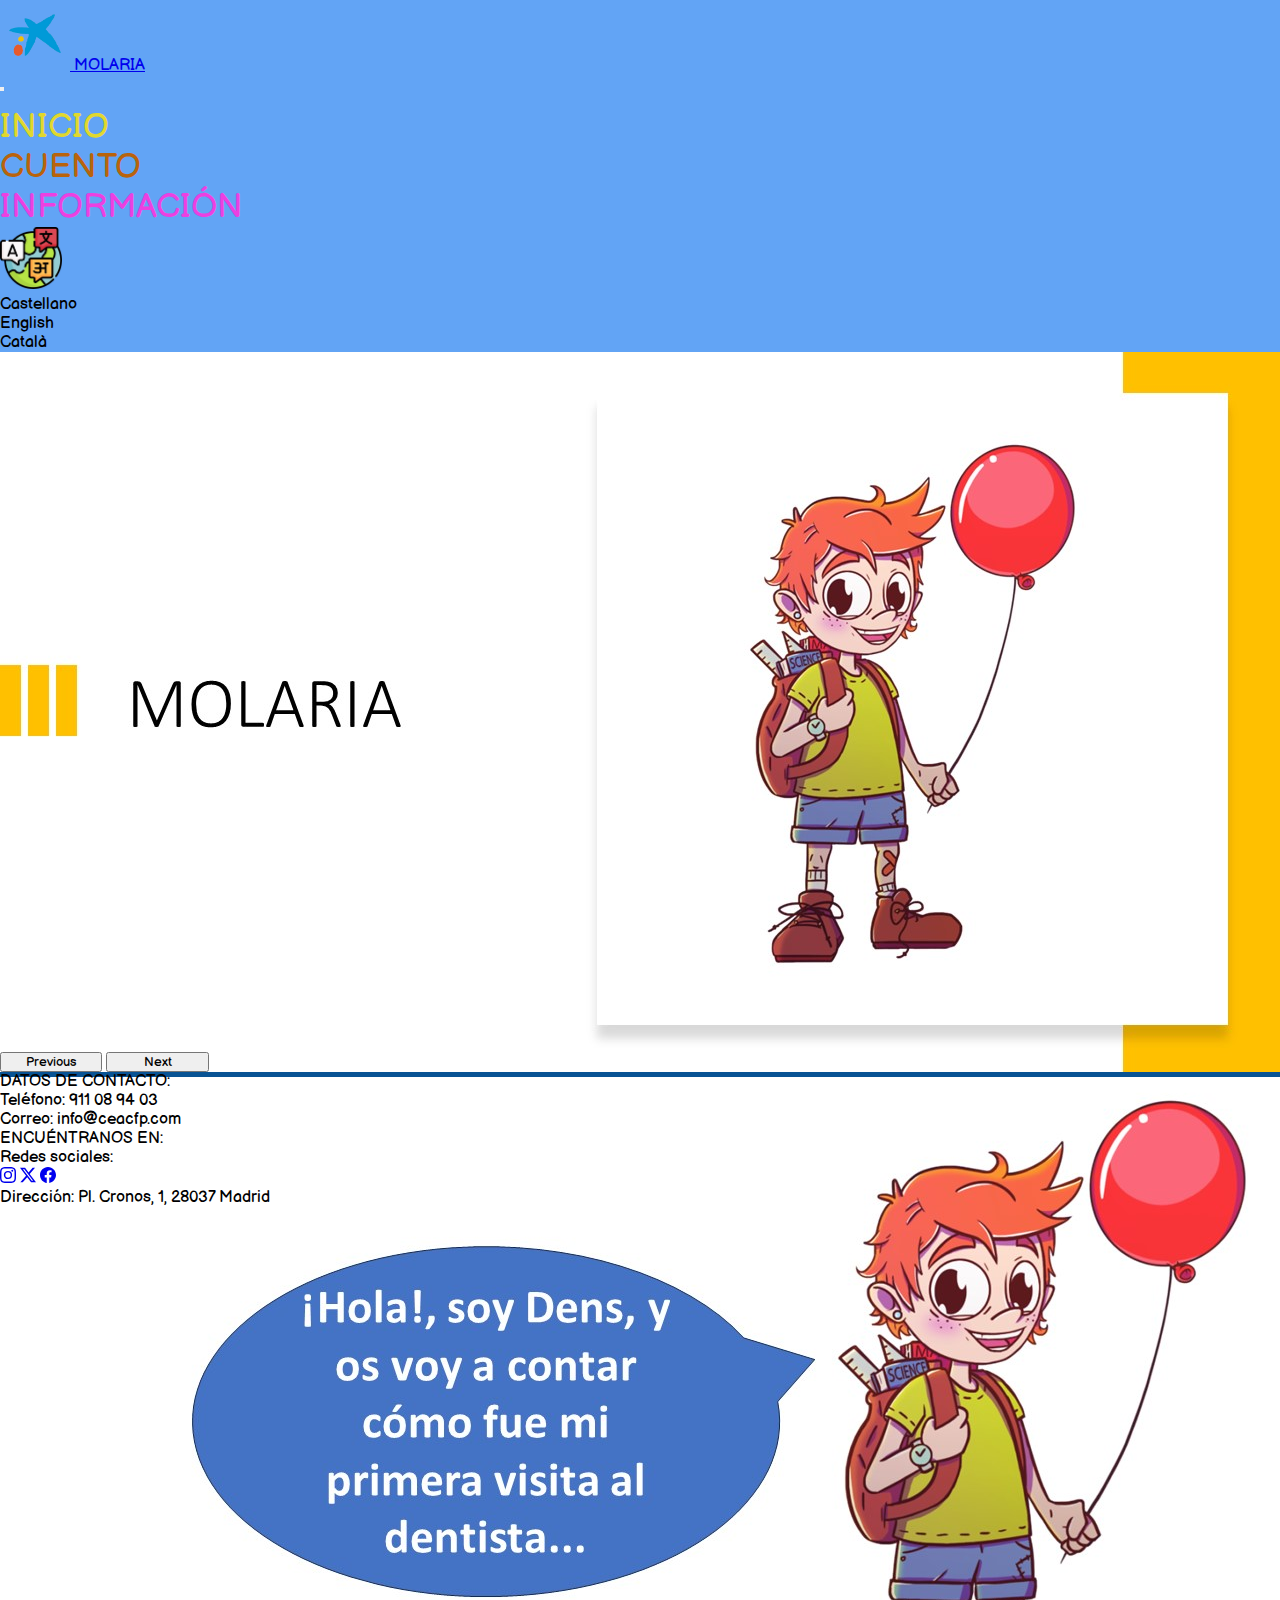
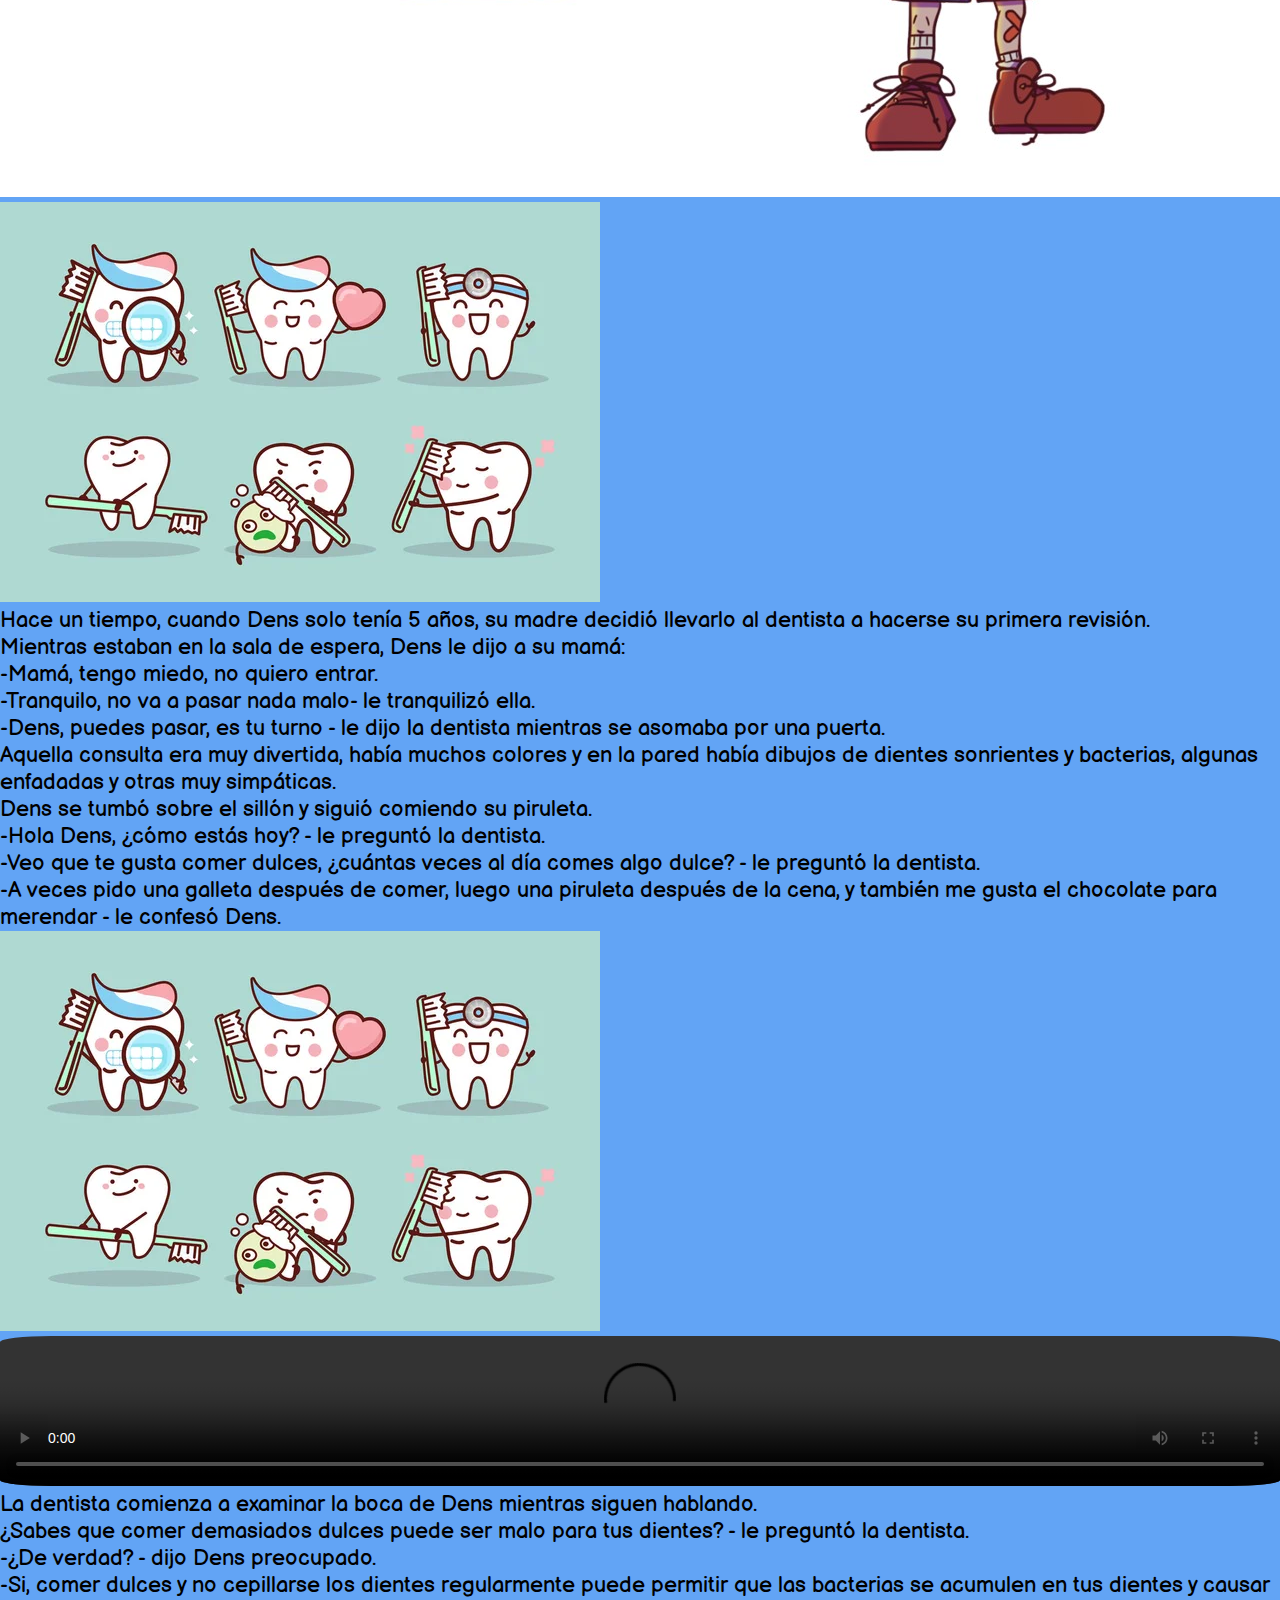
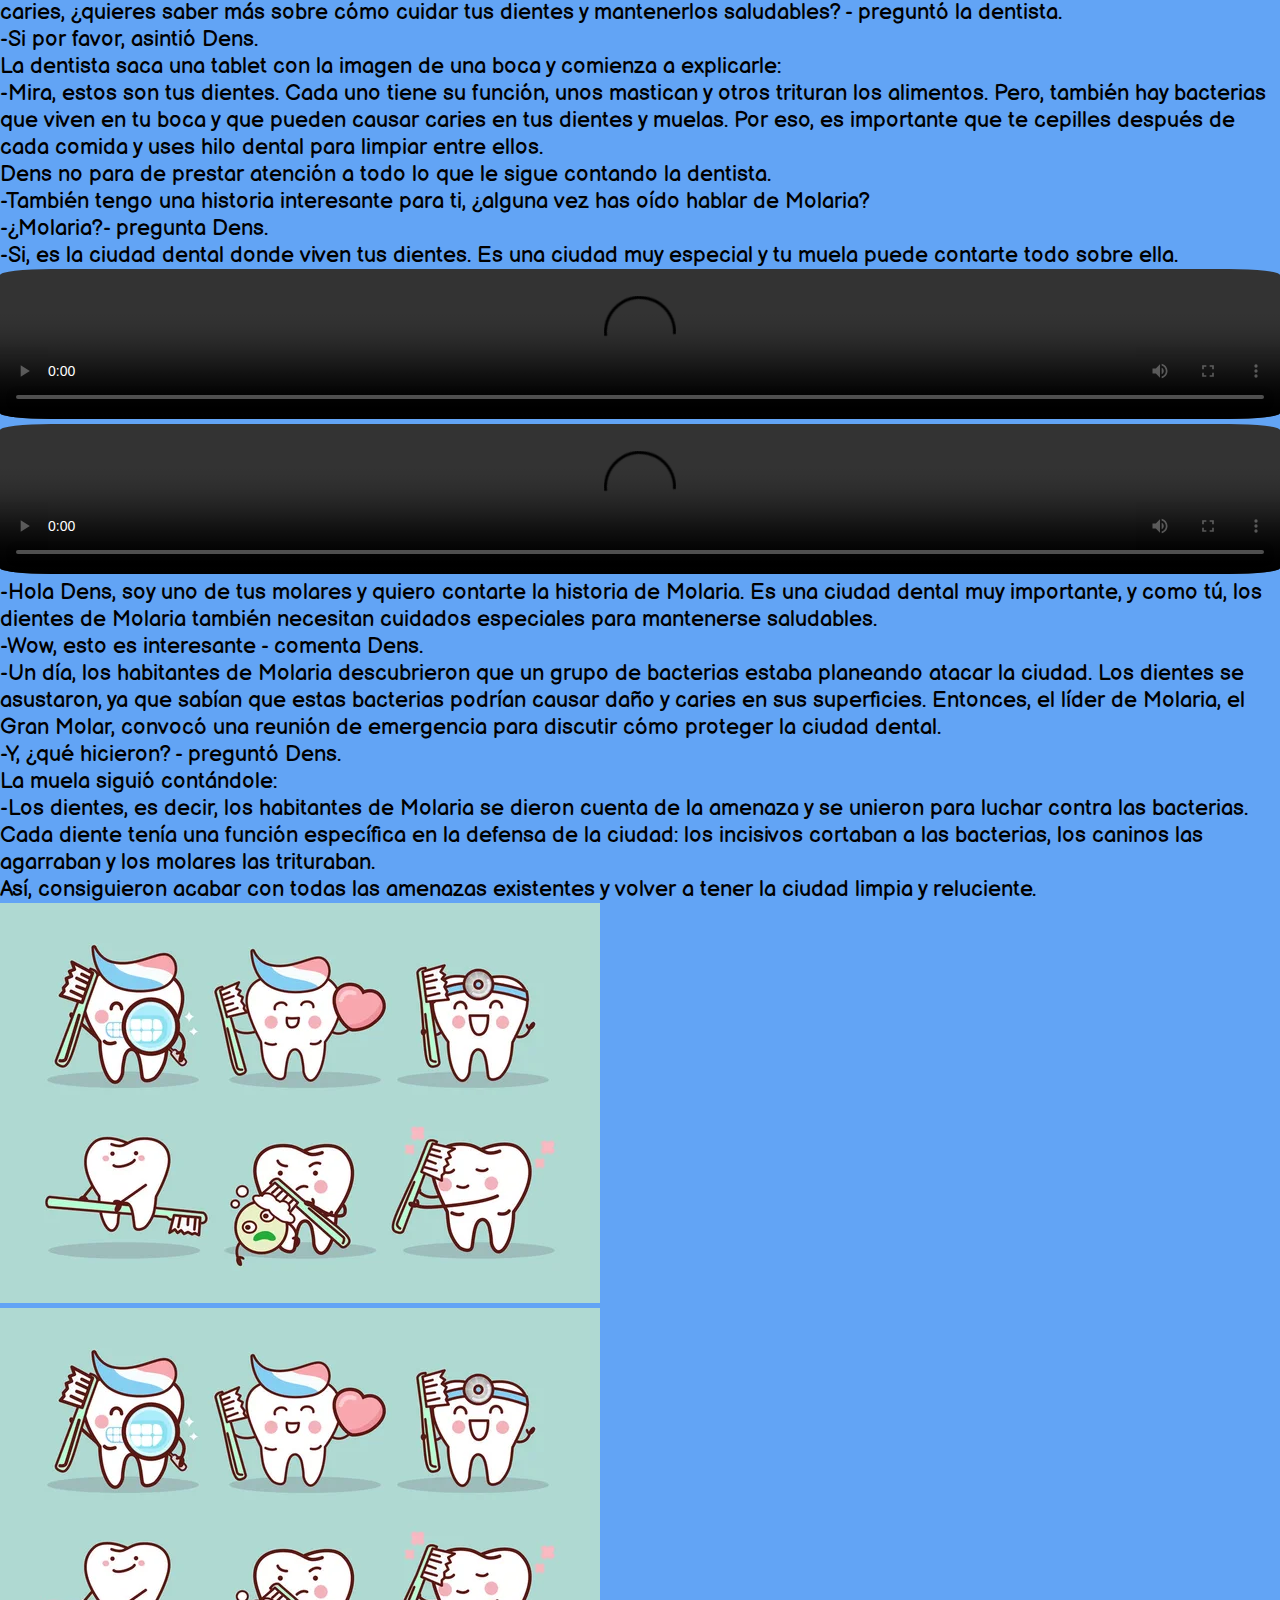
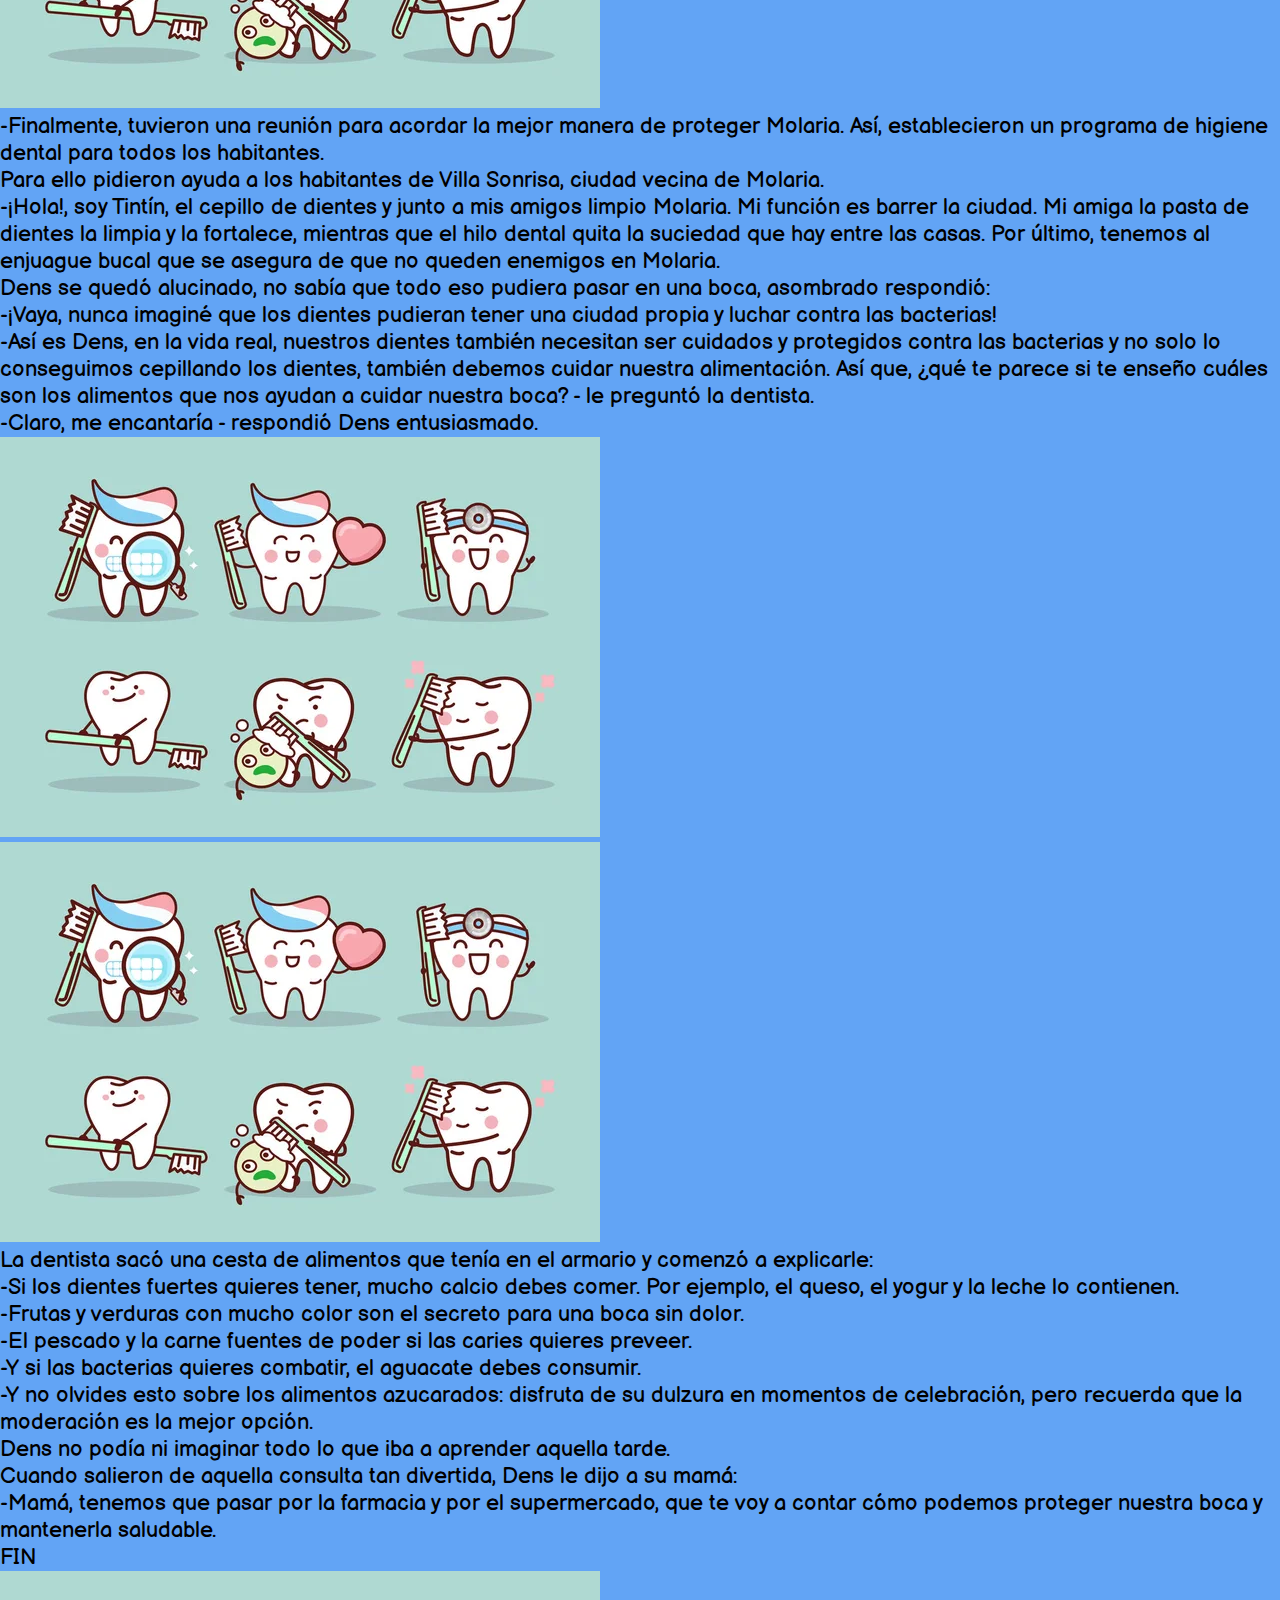
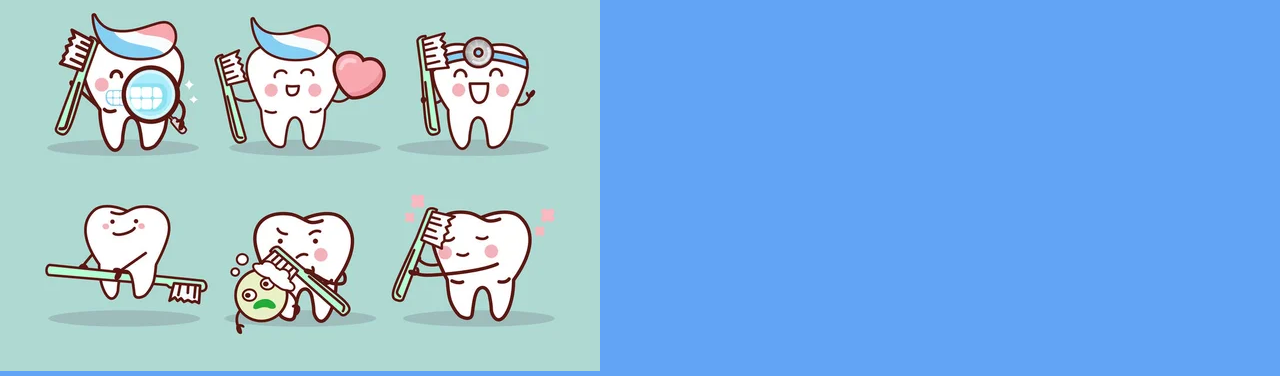
==== molaria/cuento.html @ d90f6fd7 "subiendo molaria" ====
<!DOCTYPE html>
<html >
<head>
    <meta charset="UTF-8">
    <meta name="viewport" content="width=device-width, initial-scale=1.0">
    <link
    href="https://cdn.jsdelivr.net/npm/bootstrap@5.3.2/dist/css/bootstrap.min.css"
    rel="stylesheet"
    integrity="sha384-T3c6CoIi6uLrA9TneNEoa7RxnatzjcDSCmG1MXxSR1GAsXEV/Dwwykc2MPK8M2HN"
    crossorigin="anonymous"
  />
  <link rel="stylesheet" href="css/información.css" />
  <link rel="shortcut icon" href="media/img/caixa-icon.png" type="image/x-icon">
  <title class="index-texto-4">Cuento</title>
</head>
<body class="fondo-azul">

    <!--header-->
    <header class="container-fluid py-3 px-0 fondo-azul">

        <nav class="navbar navbar-expand-xl  ms-4 ">
            
            <!--Enlaces-->
            <div class="container-fluid ">
                <!--logo-->
                <div class="bg-body-tertiary  rounded-3 text-center ">
                    <a class="navbar-brand align-self-center" href="index.html">
                    <img src="media/img/caixa-icon.png" alt="Logo" width="100" class="logo">
                    MOLARIA
                    </a>
                </div>
                <button class="navbar-toggler" type="button" data-bs-toggle="collapse" data-bs-target="#navbarNav" aria-controls="navbarNav" aria-expanded="false" aria-label="Toggle navigation">
                  <span class="navbar-toggler-icon"></span>
                </button>
                <div class="collapse navbar-collapse justify-content-around" id="navbarNav">
                  <ul class="navbar-nav  rounded-3 mx-5">
                    <li class="paginas mt-2 text-center bg-body-tertiary align-self-center rounded-start-3 py-3">
                      <a class="pagina  texto-amarillo fw-bold px-4 index-texto-3" href="index.html" data-page="indice.html" aria-current="page" >INICIO</a>
                    </li>
                    <li class="paginas mt-2 text-center bg-body-tertiary align-self-center py-3">
                      <a class="pagina  texto-cafe fw-bold px-4 index-texto-4" href="cuento.html" data-page="cuento.html">CUENTO</a>
                    </li>
                    <li class="paginas mt-2 text-center bg-body-tertiary align-self-center rounded-end-3 py-3">
                      <a class="pagina  fw-bold texto-rosa px-4 index-texto-5" href="informacion.html" data-page="informacion.html">INFORMACIÓN</a>
                    </li>
                    <!--idioma-->
                    <li class="nav-item text-center dropdown ms-5">
                        <a class="nav-link dropdown-toggle" href="#" role="button" data-bs-toggle="dropdown" aria-expanded="false">
                            <img src="media/img/icon-traslate.png" class="img-traducir" alt="">
                        </a>
                        <ul class="dropdown-menu">
                            <li><a class="dropdown-item idioma" data-idioma="castellano">Castellano</a></li>
                            <li><a class="dropdown-item idioma" data-idioma="ingles">English</a></li>
                            <li><a class="dropdown-item idioma" data-idioma="catalan">Català</a></li>
                        </ul>
                    </li>
                    
                  </ul>
                  
                </div>
                

            </div> 
            

        </nav>


    </header>

    <!--cuento-->
    <section class="container-fluid bg-light p-0">
        <div id="carouselExampleFade" class="carousel carousel-dark slide ">
            <div class="carousel-inner row text-center m-0">
                
            <!--Caratula del cuento-->

                <div class="carousel-item align-self-center card active shadow-sm" >
                    <div class="row justify-content-center text-center">
                        <div class="col-8">
                        <img src="media/img/cuento/portada/Diapositiva1.JPG" class="img-fluid rounded-start" alt="...">
                        </div>

                    </div>
                </div>
            
            <!--presentación del cuento-->
            
                <div class="carousel-item card align-self-center  shadow-sm">
                    <div class="row g-0 justify-content-center text-center">
                        <div class="col-md-8 d-flex justify-content-center align-items-center"><img src="media/img/cuento/portada/Diapositiva2.JPG" class="img-fluid rounded-start" alt="...">
                        </div>

                    </div>
                </div>
            
            <!--inicio del cuento-->
            <!--pagina 1-->
            
                <div class="carousel-item card align-self-center  shadow-sm ">
                    <div class="row g-0 justify-content-center text-center">
                        <div class="col-lg-4 d-flex justify-content-center align-items-center">
                            <img src="media/img/informacion/informacion-portada.jpg" class="img-fluid rounded-start" alt="...">
                        </div>
                        <div class="col-lg-6 align-self-center">
                            <div class="card-body text-start ">
                                <p class="cuento-parrafo-1">Hace un tiempo, cuando Dens solo tenía 5 años, su madre decidió llevarlo al dentista a hacerse su primera revisión.</p>
                                <p class="cuento-parrafo-2">Mientras estaban en la sala de espera, Dens le dijo a su mamá:</p>
                                <p class="cuento-parrafo-3">-Mamá, tengo miedo, no quiero entrar.</p>
                                <p class="cuento-parrafo-4">-Tranquilo, no va a pasar nada malo- le tranquilizó ella.</p>
                                <p class="cuento-parrafo-5">-Dens, puedes pasar, es tu turno - le dijo la dentista mientras se asomaba por una puerta.</p>
                            </div>
                        </div>
                    </div>
                </div>
            <!--pagina 2-->
            
                <div class="carousel-item card align-self-center  shadow-sm">
                    <div class="row g-0 justify-content-center text-center">
                        
                        <div class="col-lg-6 align-self-center">
                            <div class="card-body text-start">
                                <p class="cuento-parrafo-6">Aquella consulta era muy divertida, había muchos colores y en la pared había dibujos de dientes sonrientes y bacterias, algunas enfadadas y otras muy simpáticas.</p>
                                <p class="cuento-parrafo-7">Dens se tumbó sobre el sillón y siguió comiendo su piruleta.</p>
                                <p class="cuento-parrafo-8">-Hola Dens, ¿cómo estás hoy? - le preguntó la dentista.</p>
                                <p class="cuento-parrafo-9">-Veo que te gusta comer dulces, ¿cuántas veces al día comes algo dulce? - le preguntó la dentista.</p>
                                <p class="cuento-parrafo-10">-A veces pido una galleta después de comer, luego una piruleta después de la cena, y también me gusta el chocolate para merendar - le confesó Dens.</p>
                            </div>
                        </div>
                        <div class="col-lg-4 d-flex justify-content-center align-items-center">
                            <img src="media/img/informacion/informacion-portada.jpg" class="img-fluid rounded-start" alt="...">
                        </div>
                    </div>
                </div>
            <!--pagina 3-->
            
                <div class="carousel-item card align-self-center  shadow-sm">
                    <div class="row g-0 justify-content-center text-center">
                        <div class="col-lg-4 d-flex justify-content-center align-items-center">
                            <video src="media/video/1.mp4" autoplay controls loop></video>
                            <!--<img src="media/img/informacion/informacion-portada.jpg" class="img-fluid rounded-start" alt="...">-->
                        </div>
                        <div class="col-lg-6 align-self-center">
                            <div class="card-body text-start">

                                <p class="cuento-parrafo-11">La dentista comienza a examinar la boca de Dens mientras siguen hablando.</p>
                                <p class="cuento-parrafo-12">¿Sabes que comer demasiados dulces puede ser malo para tus dientes? - le preguntó la dentista.</p>
                                <p class="cuento-parrafo-13">-¿De verdad? - dijo Dens preocupado.</p>
                                <p class="cuento-parrafo-14">-Si, comer dulces y no cepillarse los dientes regularmente puede permitir que las bacterias se acumulen en tus dientes y causar caries, ¿quieres saber más sobre cómo cuidar tus dientes y mantenerlos saludables? - preguntó la dentista.</p>
                                <p class="cuento-parrafo-15">-Si por favor, asintió Dens.</p>

                            </div>
                        </div>
                    </div>
                </div>
            <!--pagina 4-->
            
                <div class="carousel-item card align-self-center  shadow-sm">
                    <div class="row g-0 justify-content-center text-center">
                        
                        <div class="col-lg-6 align-self-center">
                            <div class="card-body text-start">
                                <p class="cuento-parrafo-16">La dentista saca una tablet con la imagen de una boca y comienza a explicarle:</p>
                                <p class="cuento-parrafo-17">-Mira, estos son tus dientes. Cada uno tiene su función, unos mastican y otros trituran los alimentos. Pero, también hay bacterias que viven en tu boca y que pueden causar caries en tus dientes y muelas. Por eso, es importante que te cepilles después de cada comida y uses hilo dental para limpiar entre ellos.</p>
                                <p class="cuento-parrafo-18">Dens no para de prestar atención a todo lo que le sigue contando la dentista.</p>
                                <p class="cuento-parrafo-19">-También tengo una historia interesante para ti, ¿alguna vez has oído hablar de Molaria?</p>
                                <p class="cuento-parrafo-20">-¿Molaria?- pregunta Dens</p>
                                <p class="cuento-parrafo-21">-Si, es la ciudad dental donde viven tus dientes. Es una ciudad muy especial y tu muela puede contarte todo sobre ella.</p>
                            </div>
                        </div>
                        <div class="col-lg-4 d-flex justify-content-center align-items-center">
                            <video src="media/video/2.mp4" autoplay controls loop></video>
                            <!--<img src="media/img/informacion/informacion-portada.jpg" class="img-fluid rounded-start" alt="...">-->
                        </div>
                    </div>
                </div>
            <!--pagina 5-->
            
                <div class="carousel-item card align-self-center  shadow-sm">
                    <div class="row g-0 justify-content-center text-center">
                        <div class="col-lg-4 d-flex justify-content-center align-items-center">
                            <video src="media/video/4.mp4" autoplay controls loop></video>
                            <!--<img src="media/img/informacion/informacion-portada.jpg" class="img-fluid rounded-start" alt="...">-->
                        </div>
                        <div class="col-lg-6 align-self-center">
                            <div class="card-body text-start">
                                <p class="cuento-parrafo-22">-Hola Dens, soy uno de tus molares y quiero contarte la historia de Molaria. Es una ciudad dental muy importante, y como tú, los dientes de Molaria también necesitan cuidados especiales para mantenerse saludables.</p>
                                <p class="cuento-parrafo-23">-Wow, esto es interesante - comenta Dens.</p>
                                <p class="cuento-parrafo-24">-Un día, los habitantes de Molaria descubrieron que un grupo de bacterias estaba planeando atacar la ciudad. Los dientes se asustaron, ya que sabían que estas bacterias podrían causar daño y caries en sus superficies. Entonces, el líder de Molaria, el Gran Molar, convocó una reunión de emergencia para discutir cómo proteger la ciudad dental.</p>
                                <p class="cuento-parrafo-25">-Y, ¿qué hicieron? - preguntó Dens.</p>
                            </div>
                        </div>
                    </div>
                </div>
            <!--pagina 6-->
            
                <div class="carousel-item card align-self-center  shadow-sm">
                    <div class="row g-0 justify-content-center text-center">
                        
                        <div class="col-lg-6 align-self-center">
                            <div class="card-body text-start">
                                <p class="cuento-parrafo-26">La muela siguió contándole:</p>
                                <p class="cuento-parrafo-27">-Los dientes, es decir, los habitantes de Molaria se dieron cuenta de la amenaza y se unieron para luchar contra las bacterias. Cada diente tenía una función específica en la defensa de la ciudad: los incisivos cortaban a las bacterias, los caninos las agarraban y los molares las trituraban.</p>
                                <p class="cuento-parrafo-28">Así, consiguieron acabar con todas las amenazas existentes y volver a tener la ciudad limpia y reluciente.</p>
                            </div>
                        </div>
                        <div class="col-lg-4 d-flex justify-content-center align-items-center">
                            <img src="media/img/informacion/informacion-portada.jpg" class="img-fluid rounded-start" alt="...">
                        </div>
                    </div>
                </div>
            <!--pagina 7-->
            
                <div class="carousel-item card align-self-center  shadow-sm">
                    <div class="row g-0 justify-content-center text-center">
                        <div class="col-lg-4 d-flex justify-content-center align-items-center"><img src="media/img/informacion/informacion-portada.jpg" class="img-fluid rounded-start" alt="...">
                        </div>
                        <div class="col-lg-6 align-self-center">
                            <div class="card-body text-start">
                                <p class="cuento-parrafo-29">-Finalmente, tuvieron una reunión para acordar la mejor manera de proteger Molaria. Así, establecieron un programa de higiene dental para todos los habitantes.</p>
                                <p class="cuento-parrafo-30">Para ello pidieron ayuda a los habitantes de Villa Sonrisa, ciudad vecina de Molaria.</p>
                                <p class="cuento-parrafo-31">-¡Hola!, soy Tintín, el cepillo de dientes y junto a mis amigos limpio Molaria. Mi función es barrer la ciudad. Mi amiga la pasta de dientes la limpia y la fortalece, mientras que el hilo dental quita la suciedad que hay entre las casas. Por último, tenemos al enjuague bucal que se asegura de que no queden enemigos en Molaria.</p>
                            </div>
                        </div>
                    </div>
                </div>
            <!--pagina 8-->
            
                <div class="carousel-item card align-self-center  shadow-sm">
                    <div class="row g-0 justify-content-center text-center">
                        
                        <div class="col-lg-6 align-self-center">
                            <div class="card-body text-start">
                                <p class="cuento-parrafo-32">Dens se quedó alucinado, no sabía que todo eso pudiera pasar en una boca, asombrado respondió:</p>
                                <p class="cuento-parrafo-33">-¡Vaya, nunca imaginé que los dientes pudieran tener una ciudad propia y luchar contra las bacterias!</p>
                                <p class="cuento-parrafo-34">-Así es Dens, en la vida real, nuestros dientes también necesitan ser cuidados y protegidos contra las bacterias y no solo lo conseguimos cepillando los dientes, también debemos cuidar nuestra alimentación. Así que, ¿qué te parece si te enseño cuáles son los alimentos que nos ayudan a cuidar nuestra boca? - le preguntó la dentista.</p>
                                <p class="cuento-parrafo-35">-Claro, me encantaría - respondió Dens entusiasmado.</p>
                            </div>
                        </div>
                        <div class="col-lg-4 d-flex justify-content-center align-items-center">
                            <img src="media/img/informacion/informacion-portada.jpg" class="img-fluid rounded-start" alt="...">
                        </div>
                    </div>
                </div>
            <!--pagina 9-->
            
                <div class="carousel-item card align-self-center  shadow-sm">
                    <div class="row g-0 justify-content-center text-center">
                        <div class="col-lg-4 d-flex justify-content-center align-items-center"><img src="media/img/informacion/informacion-portada.jpg" class="img-fluid rounded-start" alt="...">
                        </div>
                        <div class="col-lg-6 align-self-center">
                            <div class="card-body text-start">
                                <p class="cuento-parrafo-36">La dentista sacó una cesta de alimentos que tenía en el armario y comenzó a explicarle:</p>
                                <p class="cuento-parrafo-37">-Si los dientes fuertes quieres tener, mucho calcio debes comer. Por ejemplo, el queso, el yogur y la leche lo contienen.</p>
                                <p class="cuento-parrafo-38">-Frutas y verduras con mucho color son el secreto para una boca sin dolor.</p>
                                <p class="cuento-parrafo-39">-El pescado y la carne fuentes de poder si las caries quieres preveer.</p>
                                <p class="cuento-parrafo-40">-Y si las bacterias quieres combatir, el aguacate debes consumir.</p>
                                <p class="cuento-parrafo-41">-Y no olvides esto sobre los alimentos azucarados: disfruta de su dulzura en momentos de celebración, pero recuerda que la moderación es la mejor opción.</p>
                                <p class="cuento-parrafo-42">Dens no podía ni imaginar todo lo que iba a aprender aquella tarde.</p>
                            </div>
                        </div>
                    </div>
                </div>
            <!--pagina 10-->
            
                <div class="carousel-item card align-self-center shadow-sm">
                    <div class="row g-0 justify-content-center text-center">
                        
                        <div class="col-lg-6 align-self-center ">
                            <div class="card-body text-start">
                                <p class="cuento-parrafo-43">Cuando salieron de aquella consulta tan divertida, Dens le dijo a su mamá:</p>
                                <p class="cuento-parrafo-44">-Mamá, tenemos que pasar por la farmacia y por el supermercado, que te voy a contar cómo podemos proteger nuestra boca y mantenerla saludable.</p>
                                <p class="cuento-parrafo-45">FIN</p>
                            </div>
                        </div>
                        <div class="col-lg-4 d-flex justify-content-center align-items-center">
                            <img src="media/img/informacion/informacion-portada.jpg" class="img-fluid rounded-start" alt="...">
                        </div>
                    </div>
                </div>
                
              
            </div>
            <button class="carousel-control-prev btn-carousel-cuento btn-secondary " type="button" data-bs-target="#carouselExampleFade" data-bs-slide="prev">
              <span class="carousel-control-prev-icon" aria-hidden="true"></span>
              <span class="visually-hidden">Previous</span>
            </button>
            <button class="carousel-control-next btn-carousel-cuento btn-secondary " type="button" data-bs-target="#carouselExampleFade" data-bs-slide="next">
                <span class="carousel-control-next-icon" aria-hidden="true"></span>
                <span class="visually-hidden">Next</span>
            </button>
          </div>


    </section>




    <!--footer-->
    <footer class="container-fluid ">
        <div class="row fondo-footer py-3">
            <div class="col-5">
                <p class="text-white index-texto-10">DATOS DE CONTACTO:</p>
                <p class="text-white index-texto-11">Telefono: 911 08 94 03</p>
                <p class="text-white index-texto-12">Correo: info@ceacfp.com</p>
                
            </div>
            <div class="col-7">
                <p class="text-white index-texto-13">ENCUENTRANOS EN:</p>
                <div>
                    <p class="text-white d-inline-flex index-texto-14">Redes sociales:</p>
                    <a href="https://www.instagram.com/cursosceac/" target="_blank" class="text-white mx-2 mx-lg-3"><svg xmlns="http://www.w3.org/2000/svg" width="16" height="16" fill="currentColor" class="bi bi-instagram" viewBox="0 0 16 16">
                        <path d="M8 0C5.829 0 5.556.01 4.703.048 3.85.088 3.269.222 2.76.42a3.917 3.917 0 0 0-1.417.923A3.927 3.927 0 0 0 .42 2.76C.222 3.268.087 3.85.048 4.7.01 5.555 0 5.827 0 8.001c0 2.172.01 2.444.048 3.297.04.852.174 1.433.372 1.942.205.526.478.972.923 1.417.444.445.89.719 1.416.923.51.198 1.09.333 1.942.372C5.555 15.99 5.827 16 8 16s2.444-.01 3.298-.048c.851-.04 1.434-.174 1.943-.372a3.916 3.916 0 0 0 1.416-.923c.445-.445.718-.891.923-1.417.197-.509.332-1.09.372-1.942C15.99 10.445 16 10.173 16 8s-.01-2.445-.048-3.299c-.04-.851-.175-1.433-.372-1.941a3.926 3.926 0 0 0-.923-1.417A3.911 3.911 0 0 0 13.24.42c-.51-.198-1.092-.333-1.943-.372C10.443.01 10.172 0 7.998 0h.003zm-.717 1.442h.718c2.136 0 2.389.007 3.232.046.78.035 1.204.166 1.486.275.373.145.64.319.92.599.28.28.453.546.598.92.11.281.24.705.275 1.485.039.843.047 1.096.047 3.231s-.008 2.389-.047 3.232c-.035.78-.166 1.203-.275 1.485a2.47 2.47 0 0 1-.599.919c-.28.28-.546.453-.92.598-.28.11-.704.24-1.485.276-.843.038-1.096.047-3.232.047s-2.39-.009-3.233-.047c-.78-.036-1.203-.166-1.485-.276a2.478 2.478 0 0 1-.92-.598 2.48 2.48 0 0 1-.6-.92c-.109-.281-.24-.705-.275-1.485-.038-.843-.046-1.096-.046-3.233 0-2.136.008-2.388.046-3.231.036-.78.166-1.204.276-1.486.145-.373.319-.64.599-.92.28-.28.546-.453.92-.598.282-.11.705-.24 1.485-.276.738-.034 1.024-.044 2.515-.045v.002zm4.988 1.328a.96.96 0 1 0 0 1.92.96.96 0 0 0 0-1.92zm-4.27 1.122a4.109 4.109 0 1 0 0 8.217 4.109 4.109 0 0 0 0-8.217zm0 1.441a2.667 2.667 0 1 1 0 5.334 2.667 2.667 0 0 1 0-5.334"/>
                      </svg></a>
                    <a href="https://twitter.com/Ceac_fp" target="_blank" class="text-white mx-2 mx-lg-3"><svg xmlns="http://www.w3.org/2000/svg" width="16" height="16" fill="currentColor" class="bi bi-twitter-x" viewBox="0 0 16 16">
                        <path d="M12.6.75h2.454l-5.36 6.142L16 15.25h-4.937l-3.867-5.07-4.425 5.07H.316l5.733-6.57L0 .75h5.063l3.495 4.633L12.601.75Zm-.86 13.028h1.36L4.323 2.145H2.865l8.875 11.633Z"/>
                      </svg></a>
                    <a href="https://www.facebook.com/CEACFP/" target="_blank" class="text-white mx-2 mx-lg-3"><svg xmlns="http://www.w3.org/2000/svg" width="16" height="16" fill="currentColor" class="bi bi-facebook" viewBox="0 0 16 16">
                        <path d="M16 8.049c0-4.446-3.582-8.05-8-8.05C3.58 0-.002 3.603-.002 8.05c0 4.017 2.926 7.347 6.75 7.951v-5.625h-2.03V8.05H6.75V6.275c0-2.017 1.195-3.131 3.022-3.131.876 0 1.791.157 1.791.157v1.98h-1.009c-.993 0-1.303.621-1.303 1.258v1.51h2.218l-.354 2.326H9.25V16c3.824-.604 6.75-3.934 6.75-7.951"/>
                      </svg></a>
                </div>
                
                
                <p class="text-white index-texto-18">Dirección: Pl. Cronos, 1, 28037 Madrid</p>
            </div>

        </div>
        

    </footer>


    <script
    src="https://cdn.jsdelivr.net/npm/bootstrap@5.3.2/dist/js/bootstrap.bundle.min.js"
    integrity="sha384-C6RzsynM9kWDrMNeT87bh95OGNyZPhcTNXj1NW7RuBCsyN/o0jlpcV8Qyq46cDfL"
    crossorigin="anonymous"
  ></script>
  <script src="https://code.jquery.com/jquery-3.7.1.min.js"></script>
  <script src="javascript/funcionalidad.js"></script>
</body>
</html>
---- molaria/css/información.css ----
@font-face {
	font-family: 'balsamiq-sans';
	src: url('../fuentes/balsamiq-sans/BalsamiqSans-Regular.ttf');
}
*{
    margin: 0;
    padding: 0;
	font-family: balsamiq-sans,Arial, Helvetica, sans-serif;
}

a:hover{
	cursor: pointer;
}
video{
	width: 100%;
	border-radius: 4%;
}
.img-traducir{
	rotate: 0%;
}
.img-traducir:hover{
	transform: rotate(15deg);
}

.info-btn:hover{
	filter: brightness(1.3);
}
/*-----------------------------Información css-----------------------------*/
#informacion-objetivos .card{
	margin-left: 2%;
}
#informacion-contenido-menu{
	border: 0;
}
.fondo-azul{
	background-color: #62a4f5;
}
.fondo-amarillo{
	background-color: #f8b879;
}
.fondo-verde{
	background-color: #98d180;
}
.fondo-cyan{
	background-color: #A2C4C9;
}
.fondo-violeta{
	background-color: #C9A3B6;
}
.informacionDensCuento{
    height: 290px;
}
/*centrar texto en imagen eso debe ir en el texto, el contenedor de la imagen y el texto un posicion aboslute
.titulo-informacion{
	position: absolute;
	top: 50%;
	left: 50%;
	transform: translate(-50%, -50%);
	
}*/
/*-----------------------------header/*-----------------------------*/
header .nav-item img{
	width: 3.3em;
}

header .pagina{
	font-size: 2.1em;
	text-decoration: none;
}
header .pagina:hover{
	text-decoration: underline;
}
.logo{
	width: 70px;
}
.texto-rosa{
	
	color: #ec40e1;
}
.texto-cafe{
	color: #b9630c;
}
.texto-amarillo{
	color: rgb(225, 216, 45);
}
.imagen-traduccion{
	height: 1%;
}
/*/*-----------------------------footer/*-----------------------------*/
footer p{
	font-size: 1em;
}
.fondo-footer{
	background-color: #085394;
}

/*-----------------------------Index/*-----------------------------*/
#indice button{
	font-size: 2em;
}
#indice a:hover{
	background-color: aquamarine;
}
#navbarNav{
	margin-top: 1%;
}
/*----------------------------Cuento/*-----------------------------*/
.btn-carousel-cuento{
	width: 8%;
}
/*-----------------------------Media query-------------------------*/

/* `sm` applies to x-small devices (portrait phones, min  576px)*/
@media (min-width:  0px) { 
	#indice button{
		font-size: 1em;
	}
	#navbarNav li{
		border-radius: 0.5rem;
	}
	header .nav-item img {
		width: 5em;
	}
}

/* `md` applies to small devices (landscape phones, min  768px)*/
@media (min-width: 767.98px) {
	#informacion-quienes-somos p{
		margin-top: 3%;
	}
	#indice button{
		font-size: 1.4em;
	}
	
	

}

/* `lg` applies to medium devices (tablets, min  992px)*/
@media (min-width: 991.98px) { 
	p{
		font-size: 1em;
	}
	.carousel-inner{
		height: 700px;
	}
	#indice button{
		font-size: 2em;
	}
}

/* `xl` applies to large devices (desktops, min  1200px)*/
@media (min-width: 1199.98px) { 
	
	.nav-link{
		font-size: 1.3em;
	}
		
	p{
		font-size: 1.4em;
	}

	h5{
		font-size: 1.5em;
	}

	h2{
		font-size: 2.3em;
		font-weight: bold;
		margin-top: 2%;
	}
	#navbarNav li{
		border-radius: 0;
	}
	header .nav-item img {
		width: 3em;
	}

}
/* `xxl` applies to x-large devi
(large desktops, min  1400px)*/
@media (min-width: 1399.98px) {

	.nav-link{
		font-size: 1.7em;
	}
		
	p{
		font-size: 1.6em;
	}
	#informacion-quienes-somos .btn{
		max-width: 25%;
	}
	#infomracion-contenido{
		margin-top: 4%;
	}
	
 }
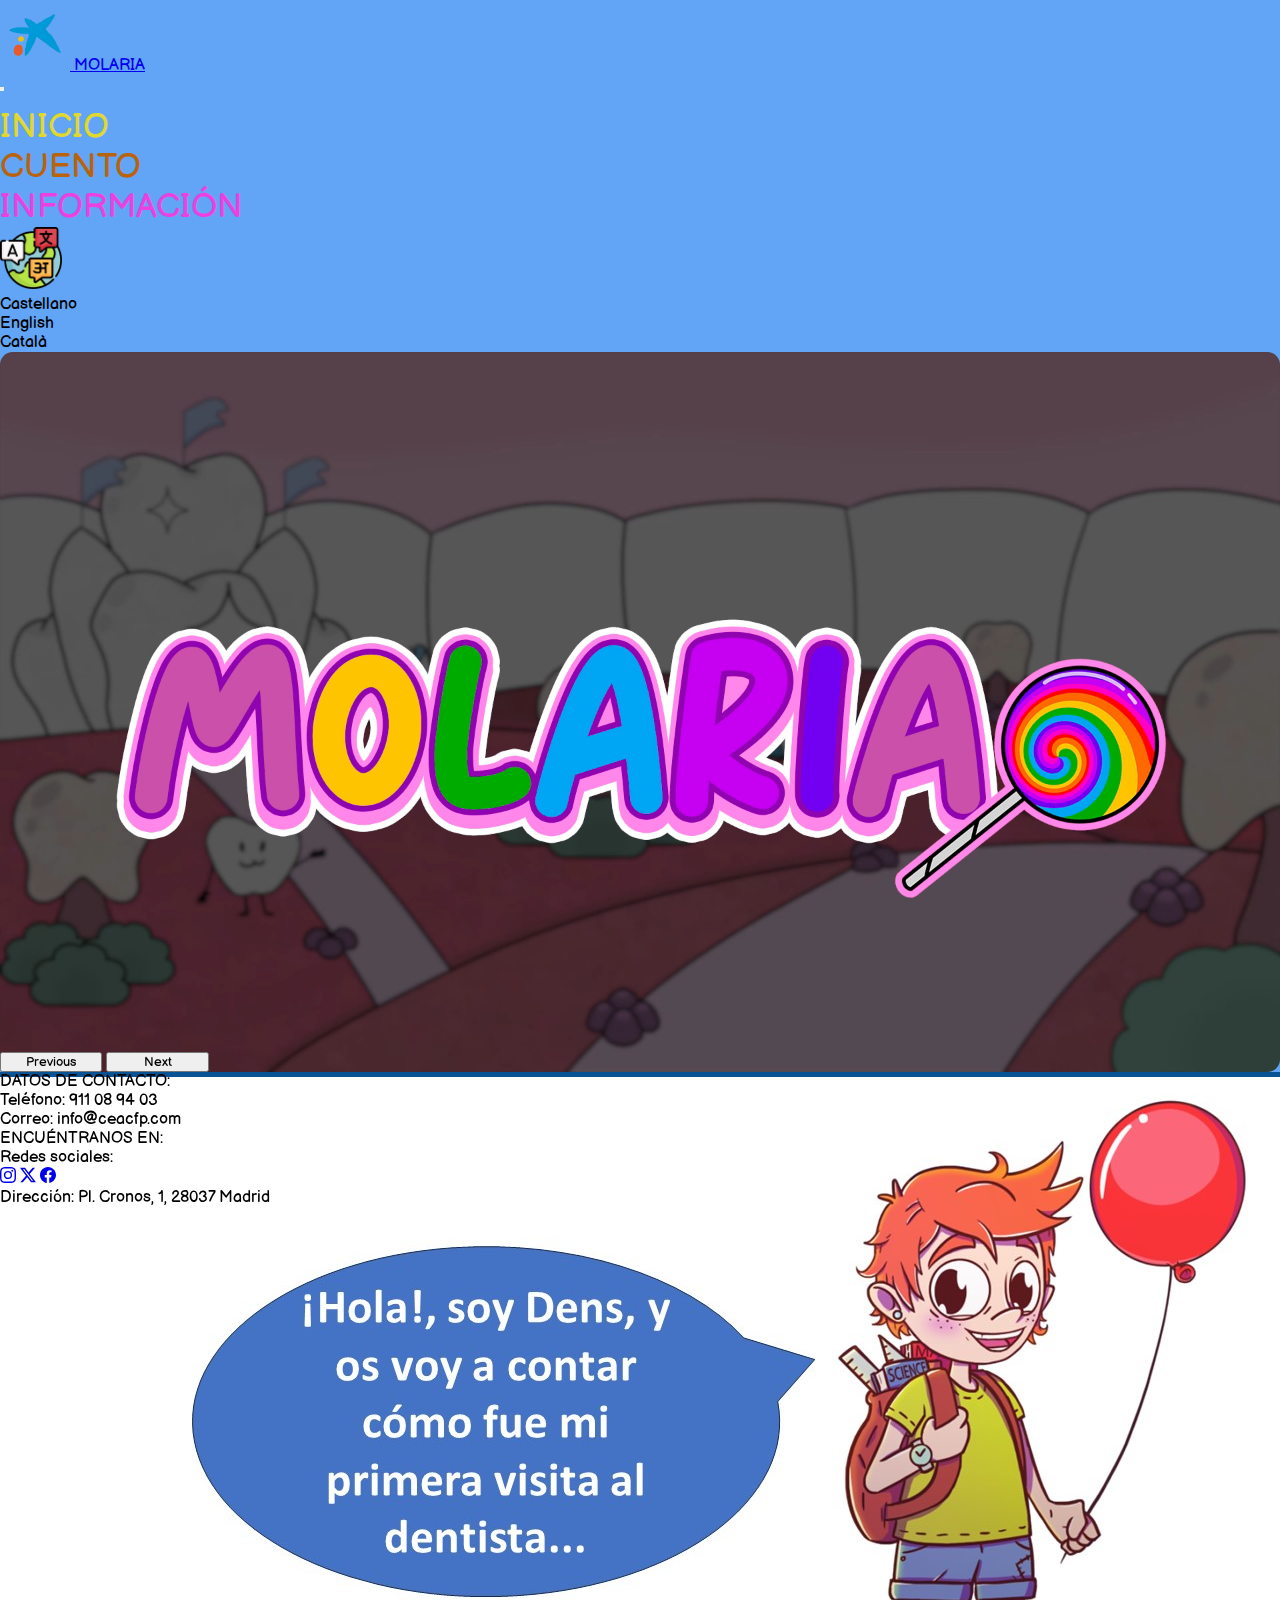
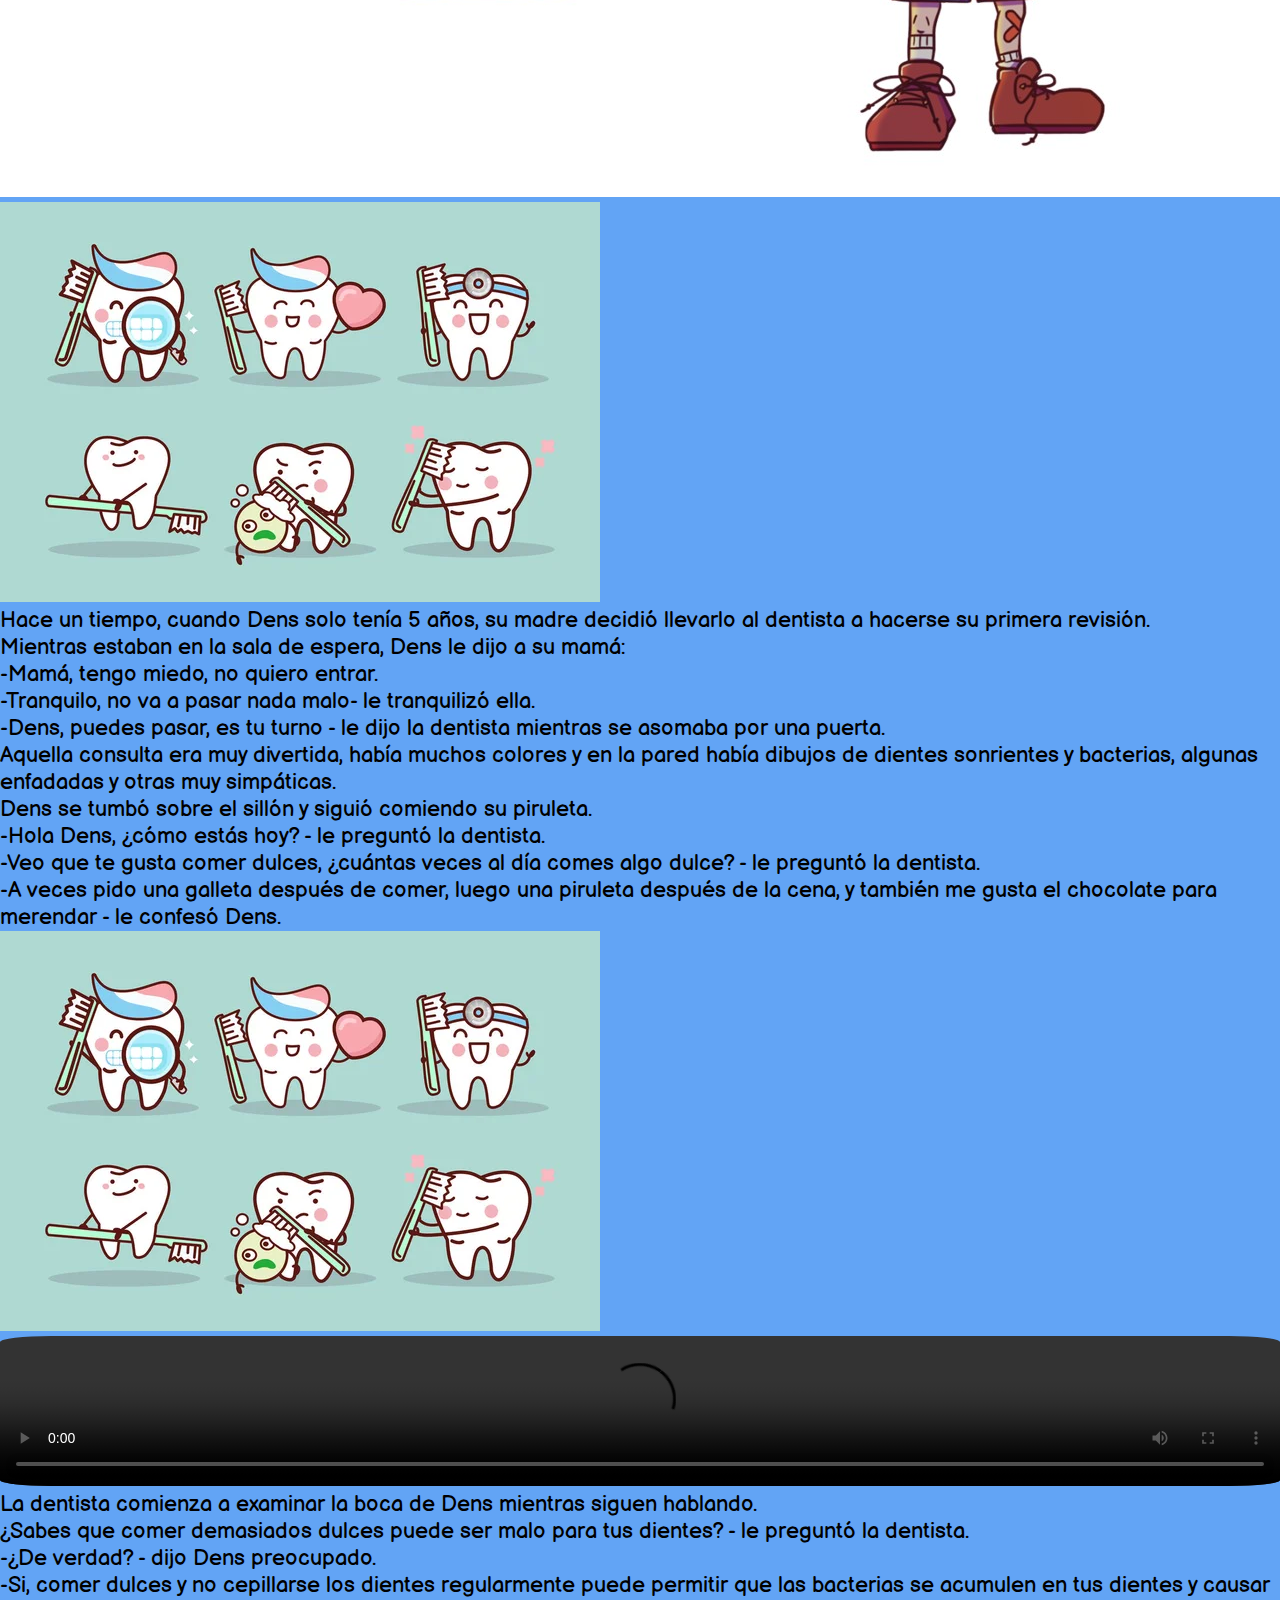
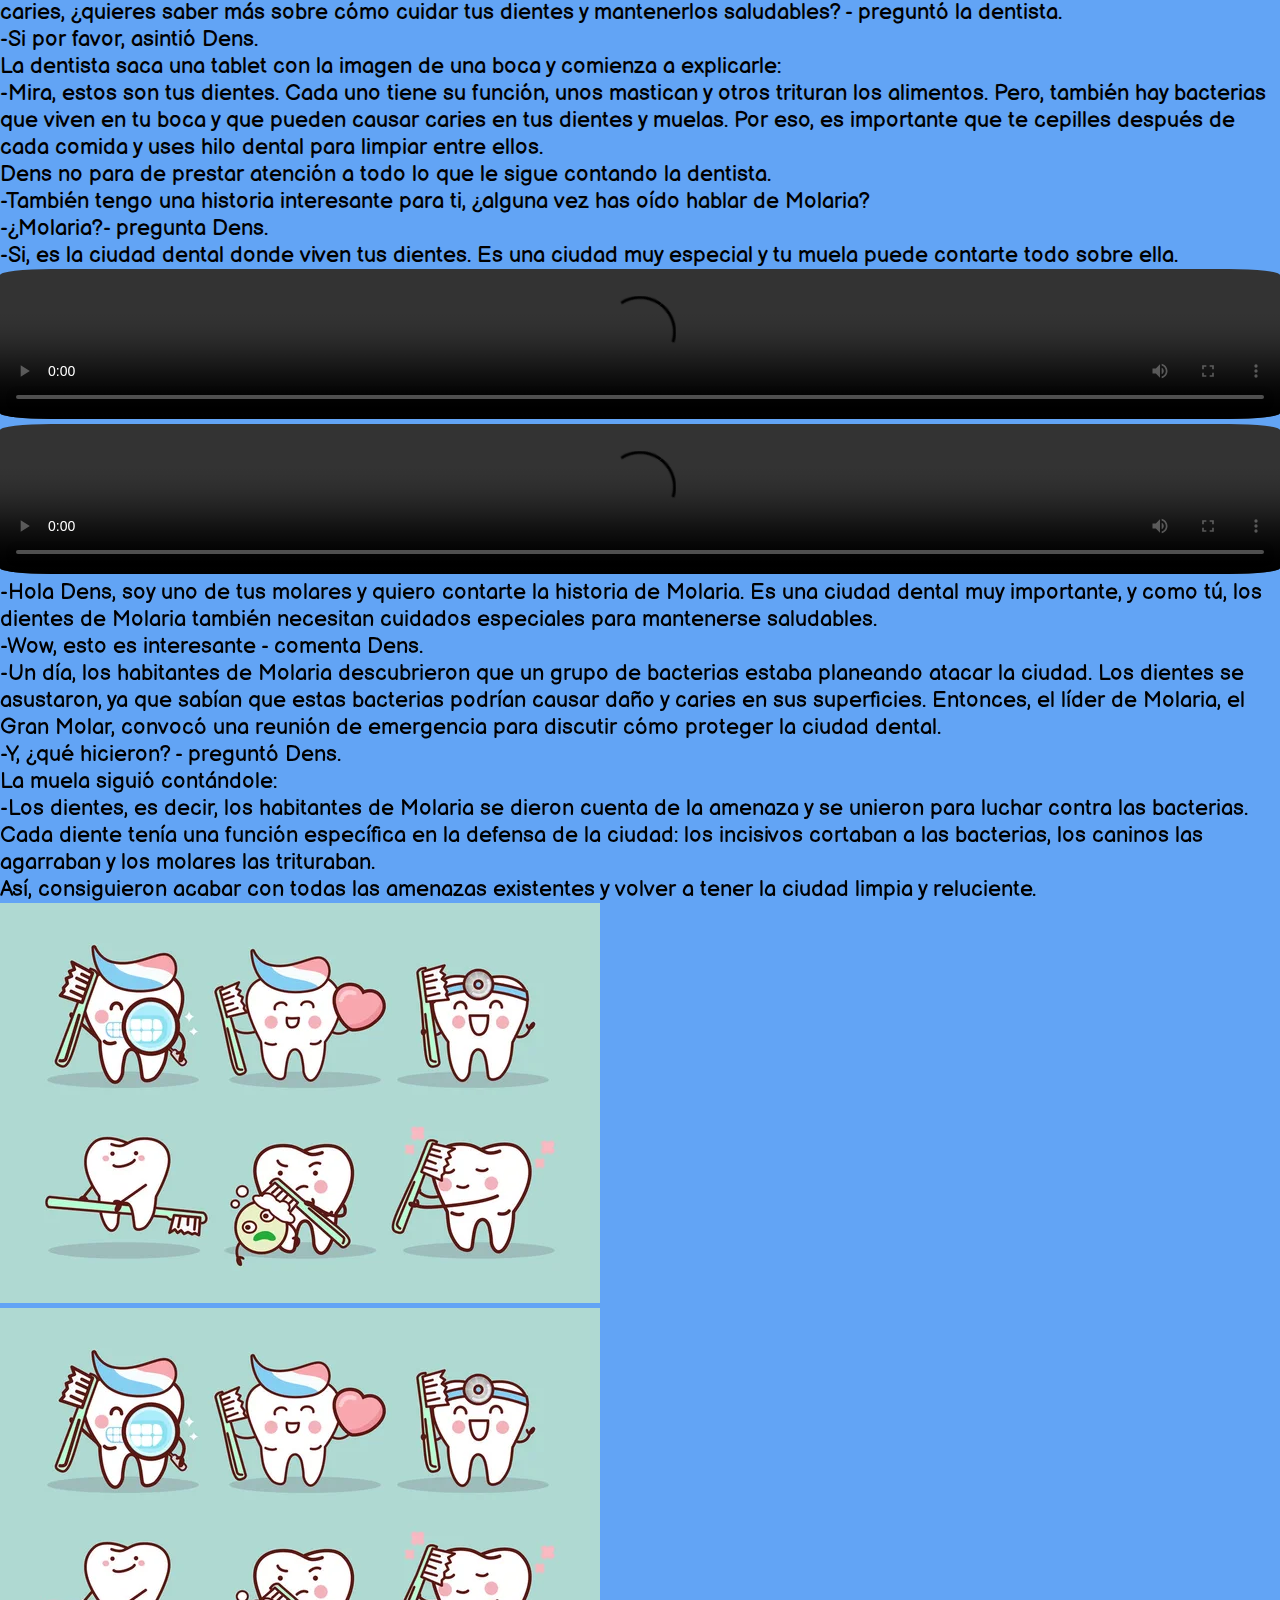
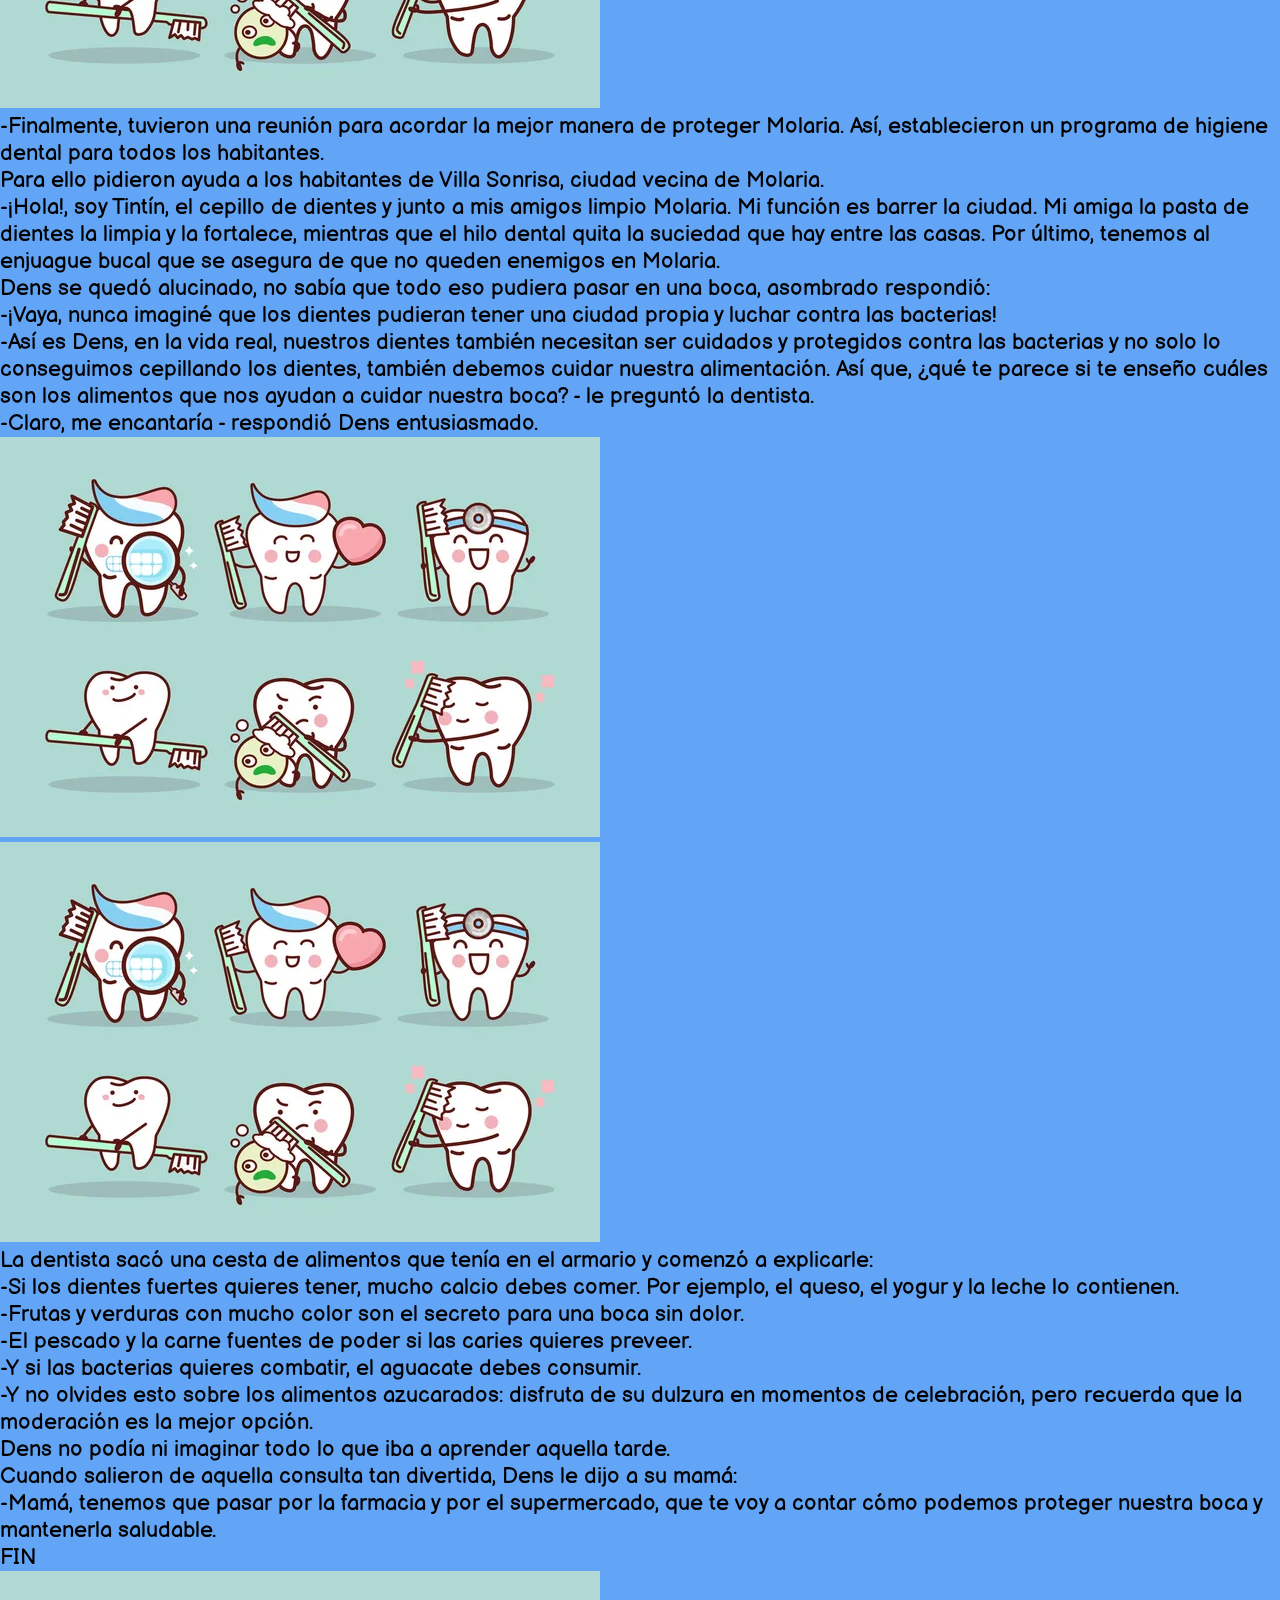
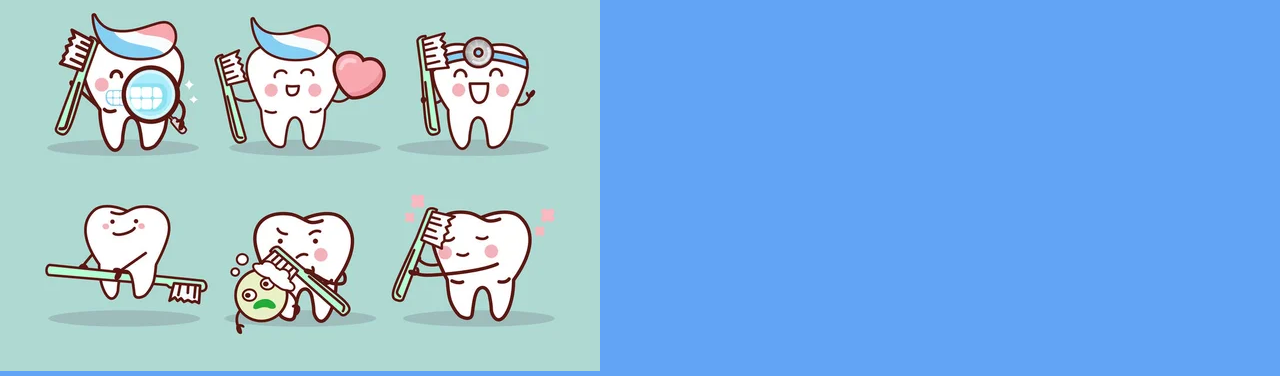
==== commit b4ba50a9: "Merge branch 'main' of https://github.com/DannyCeacFp/molaria" ====
--- a/molaria/cuento.html
+++ b/molaria/cuento.html
@@ -78,7 +78,7 @@
                 <div class="carousel-item align-self-center card active shadow-sm" >
                     <div class="row justify-content-center text-center">
                         <div class="col-8">
-                        <img src="media/img/cuento/portada/Diapositiva1.JPG" class="img-fluid rounded-start" alt="...">
+                            <video class="video_cuento" src="media/video/Escena1_1_Bucle.mp4" autoplay loop></video>
                         </div>
 
                     </div>
@@ -88,7 +88,8 @@
             
                 <div class="carousel-item card align-self-center  shadow-sm">
                     <div class="row g-0 justify-content-center text-center">
-                        <div class="col-md-8 d-flex justify-content-center align-items-center"><img src="media/img/cuento/portada/Diapositiva2.JPG" class="img-fluid rounded-start" alt="...">
+                        <div class="col-md-8 d-flex justify-content-center align-items-center">
+                            <img src="media/img/cuento/portada/Diapositiva2.JPG" class="img-fluid rounded-start" alt="...">
                         </div>
 
                     </div>
@@ -105,8 +106,8 @@
                         <div class="col-lg-6 align-self-center">
                             <div class="card-body text-start ">
                                 <p class="cuento-parrafo-1">Hace un tiempo, cuando Dens solo tenía 5 años, su madre decidió llevarlo al dentista a hacerse su primera revisión.</p>
-                                <p class="cuento-parrafo-2">Mientras estaban en la sala de espera, Dens le dijo a su mamá:</p>
-                                <p class="cuento-parrafo-3">-Mamá, tengo miedo, no quiero entrar.</p>
+                                <p class="cuento-parrafo-2">Mientras estaban en la sala de espera, Dens le dijo a su papá:</p>
+                                <p class="cuento-parrafo-3">-Papá, tengo miedo, no quiero entrar.</p>
                                 <p class="cuento-parrafo-4">-Tranquilo, no va a pasar nada malo- le tranquilizó ella.</p>
                                 <p class="cuento-parrafo-5">-Dens, puedes pasar, es tu turno - le dijo la dentista mientras se asomaba por una puerta.</p>
                             </div>
@@ -268,8 +269,8 @@
                         
                         <div class="col-lg-6 align-self-center ">
                             <div class="card-body text-start">
-                                <p class="cuento-parrafo-43">Cuando salieron de aquella consulta tan divertida, Dens le dijo a su mamá:</p>
-                                <p class="cuento-parrafo-44">-Mamá, tenemos que pasar por la farmacia y por el supermercado, que te voy a contar cómo podemos proteger nuestra boca y mantenerla saludable.</p>
+                                <p class="cuento-parrafo-43">Cuando salieron de aquella consulta tan divertida, Dens le dijo a su papá:</p>
+                                <p class="cuento-parrafo-44">-Papá, tenemos que pasar por la farmacia y por el supermercado, que te voy a contar cómo podemos proteger nuestra boca y mantenerla saludable.</p>
                                 <p class="cuento-parrafo-45">FIN</p>
                             </div>
                         </div>
--- a/molaria/css/información.css
+++ b/molaria/css/información.css
@@ -15,6 +15,9 @@
 video{
 	width: 100%;
 	border-radius: 4%;
+}
+.video_cuento{
+	border-radius: .8em;
 }
 .img-traducir{
 	rotate: 0%;
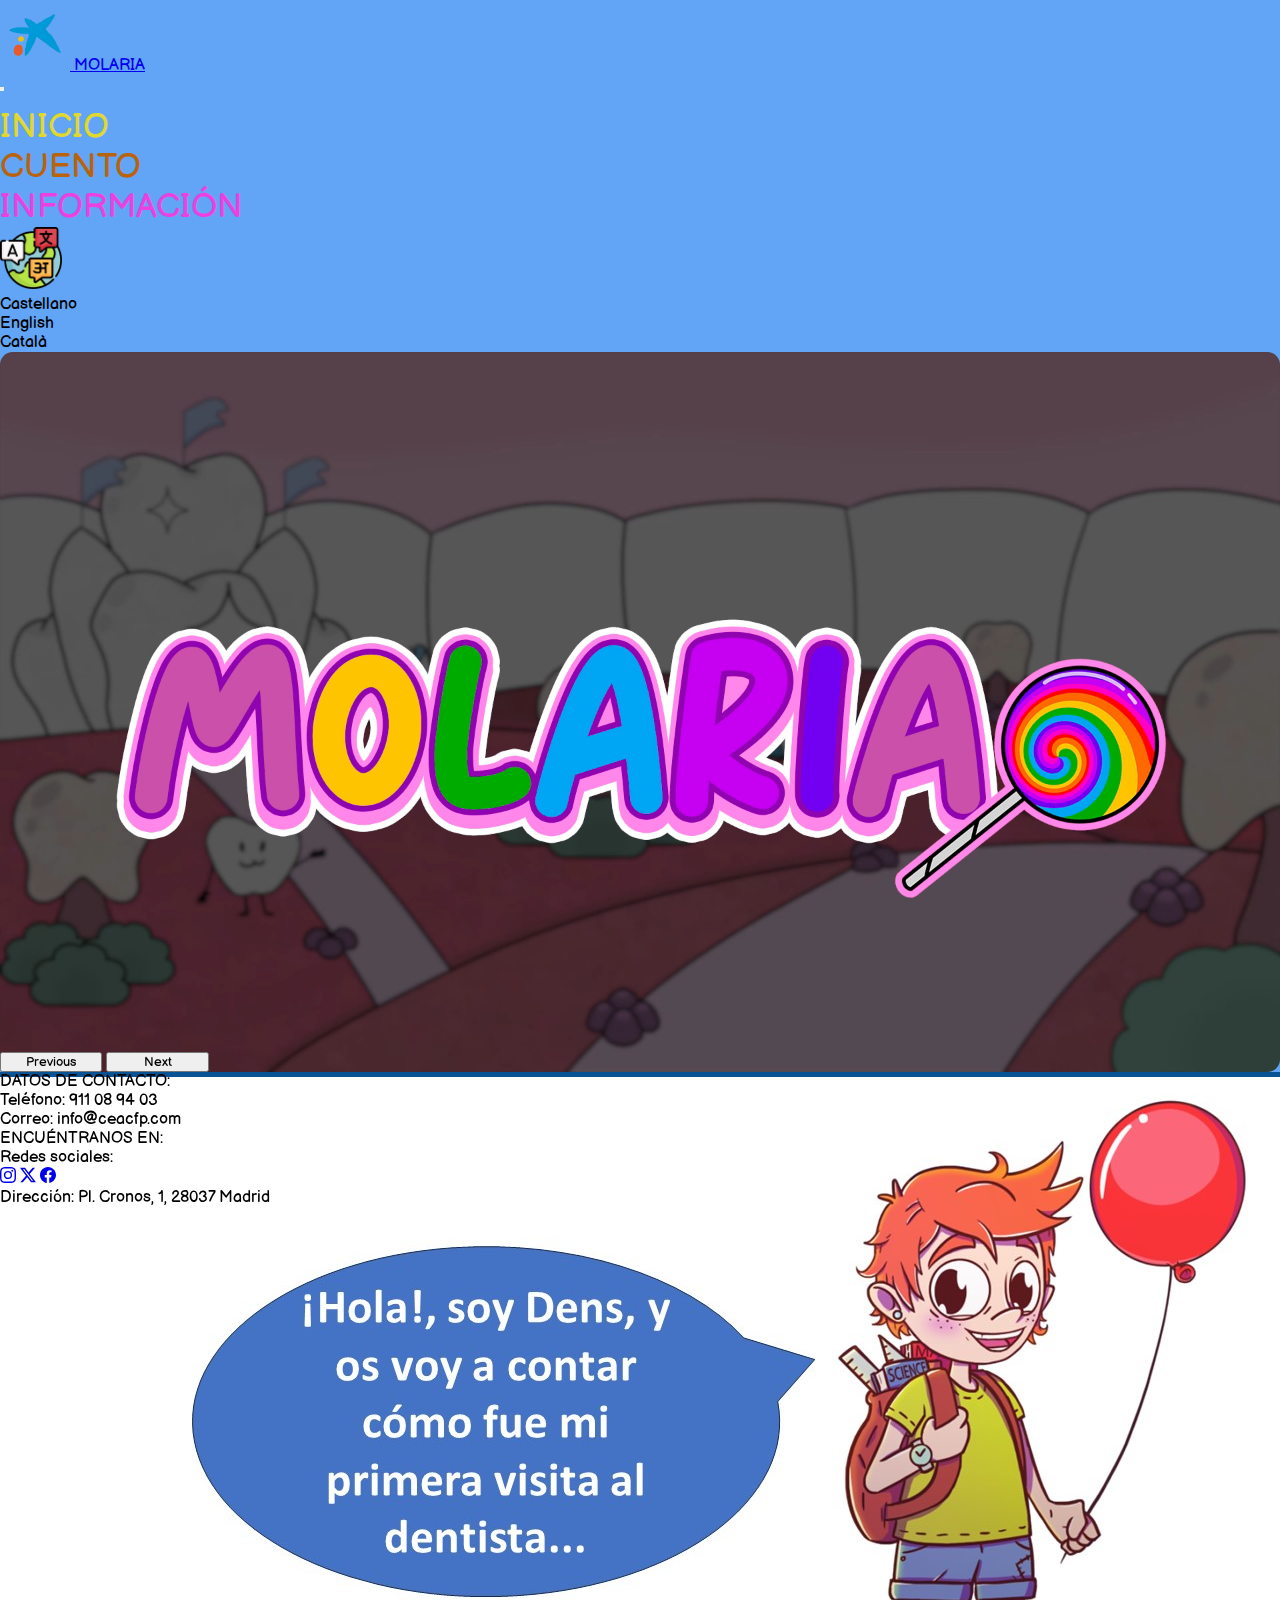
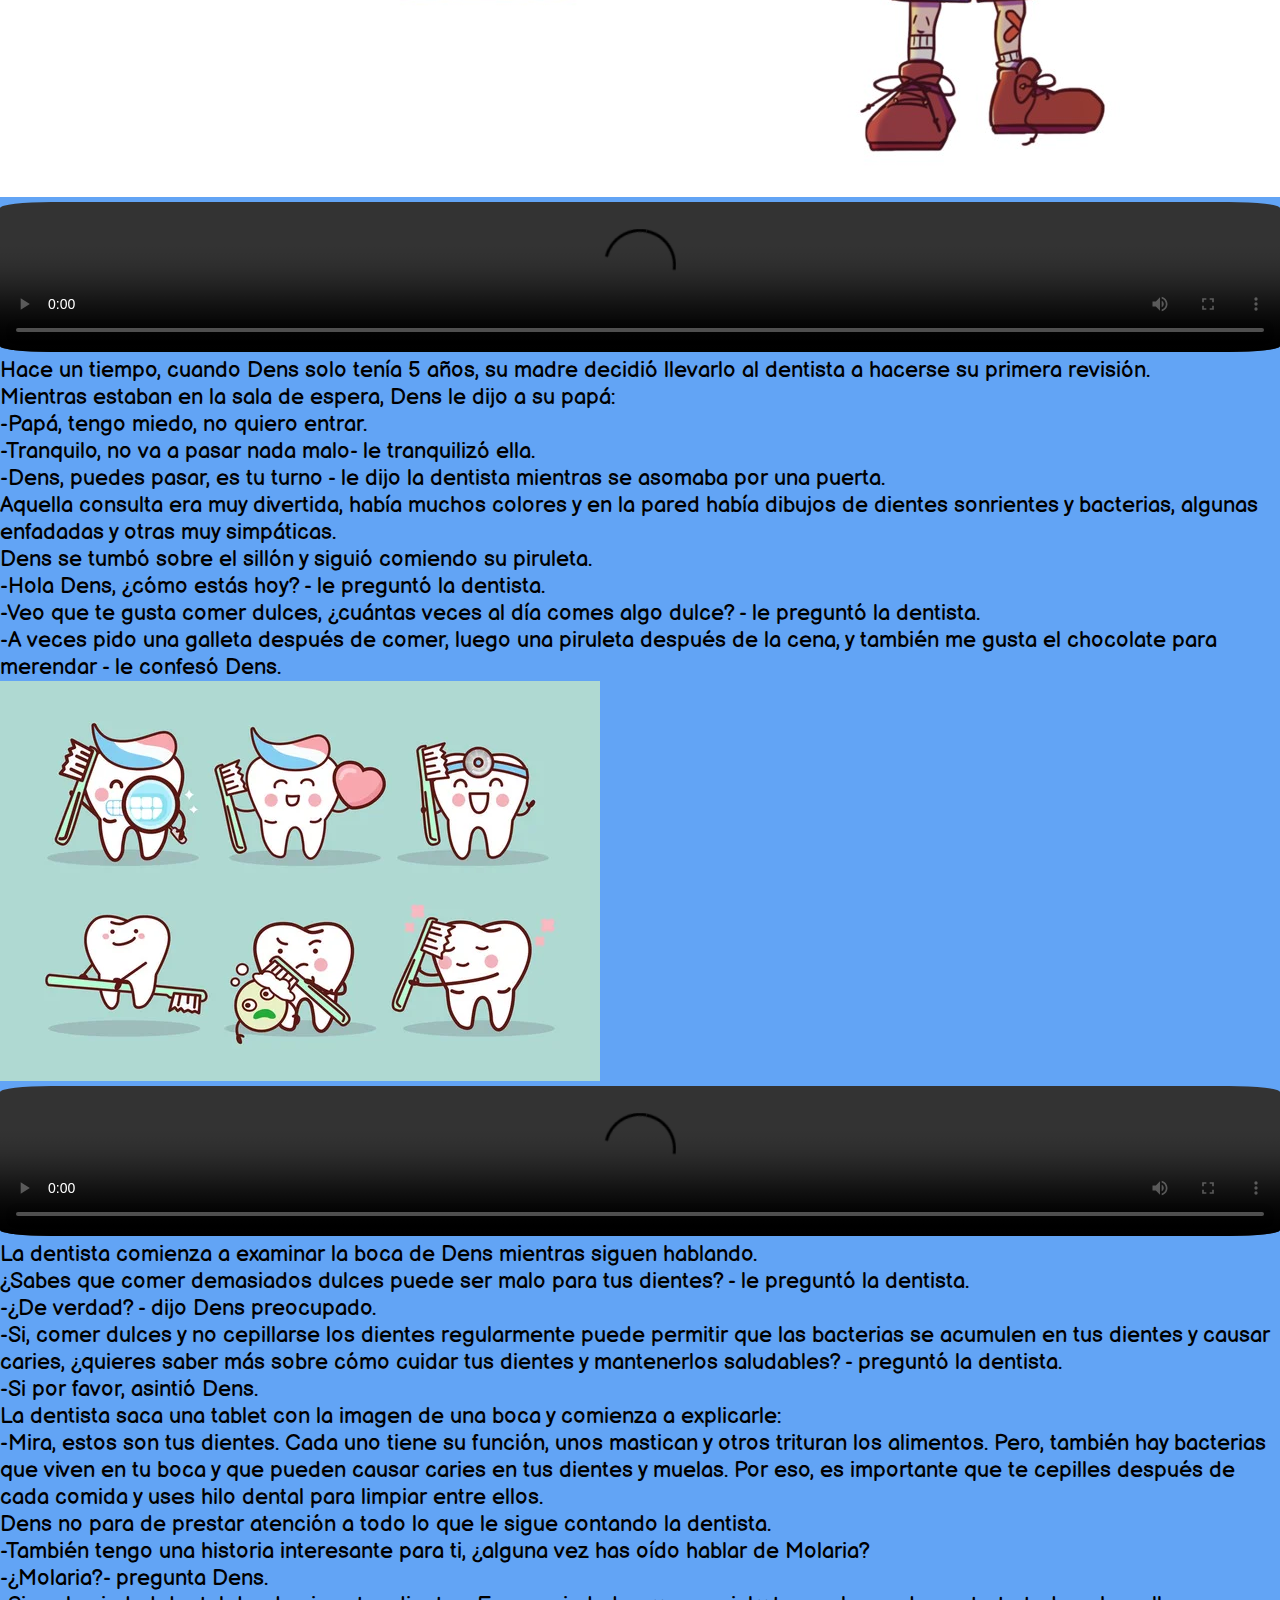
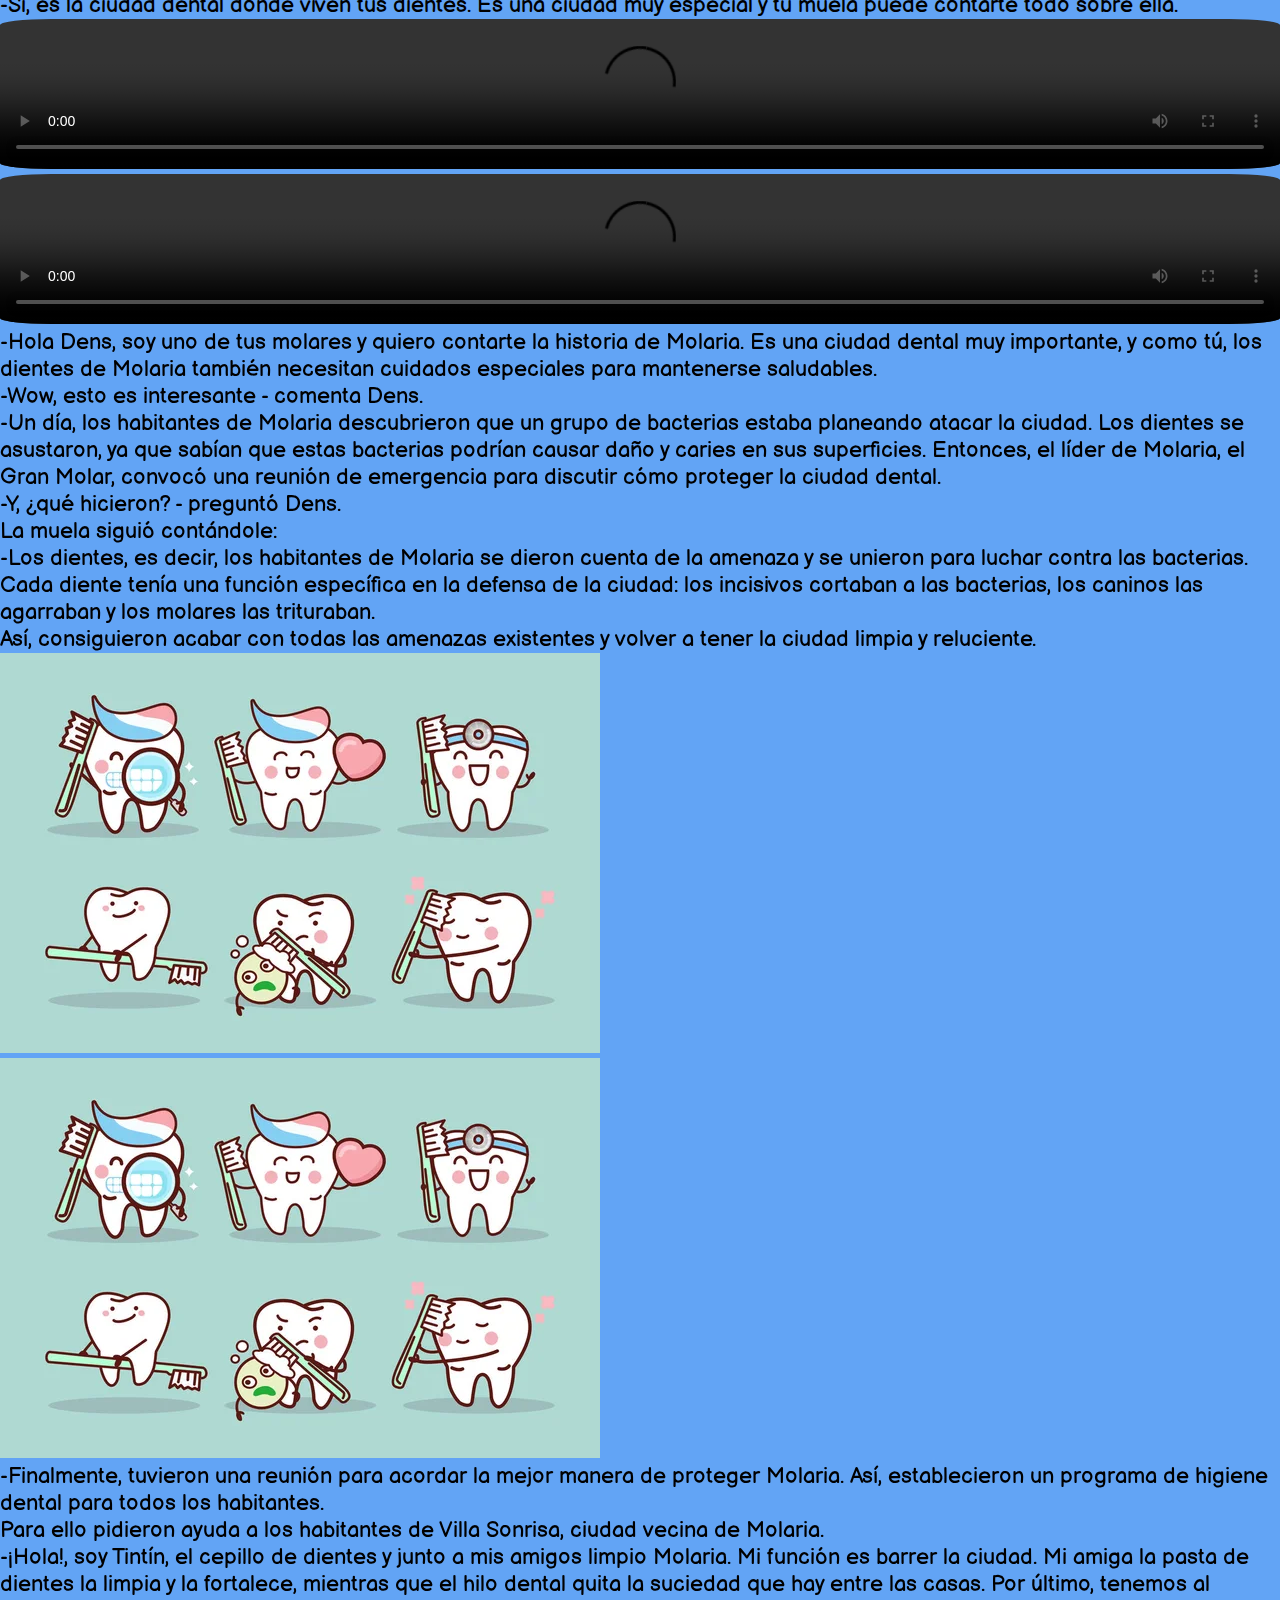
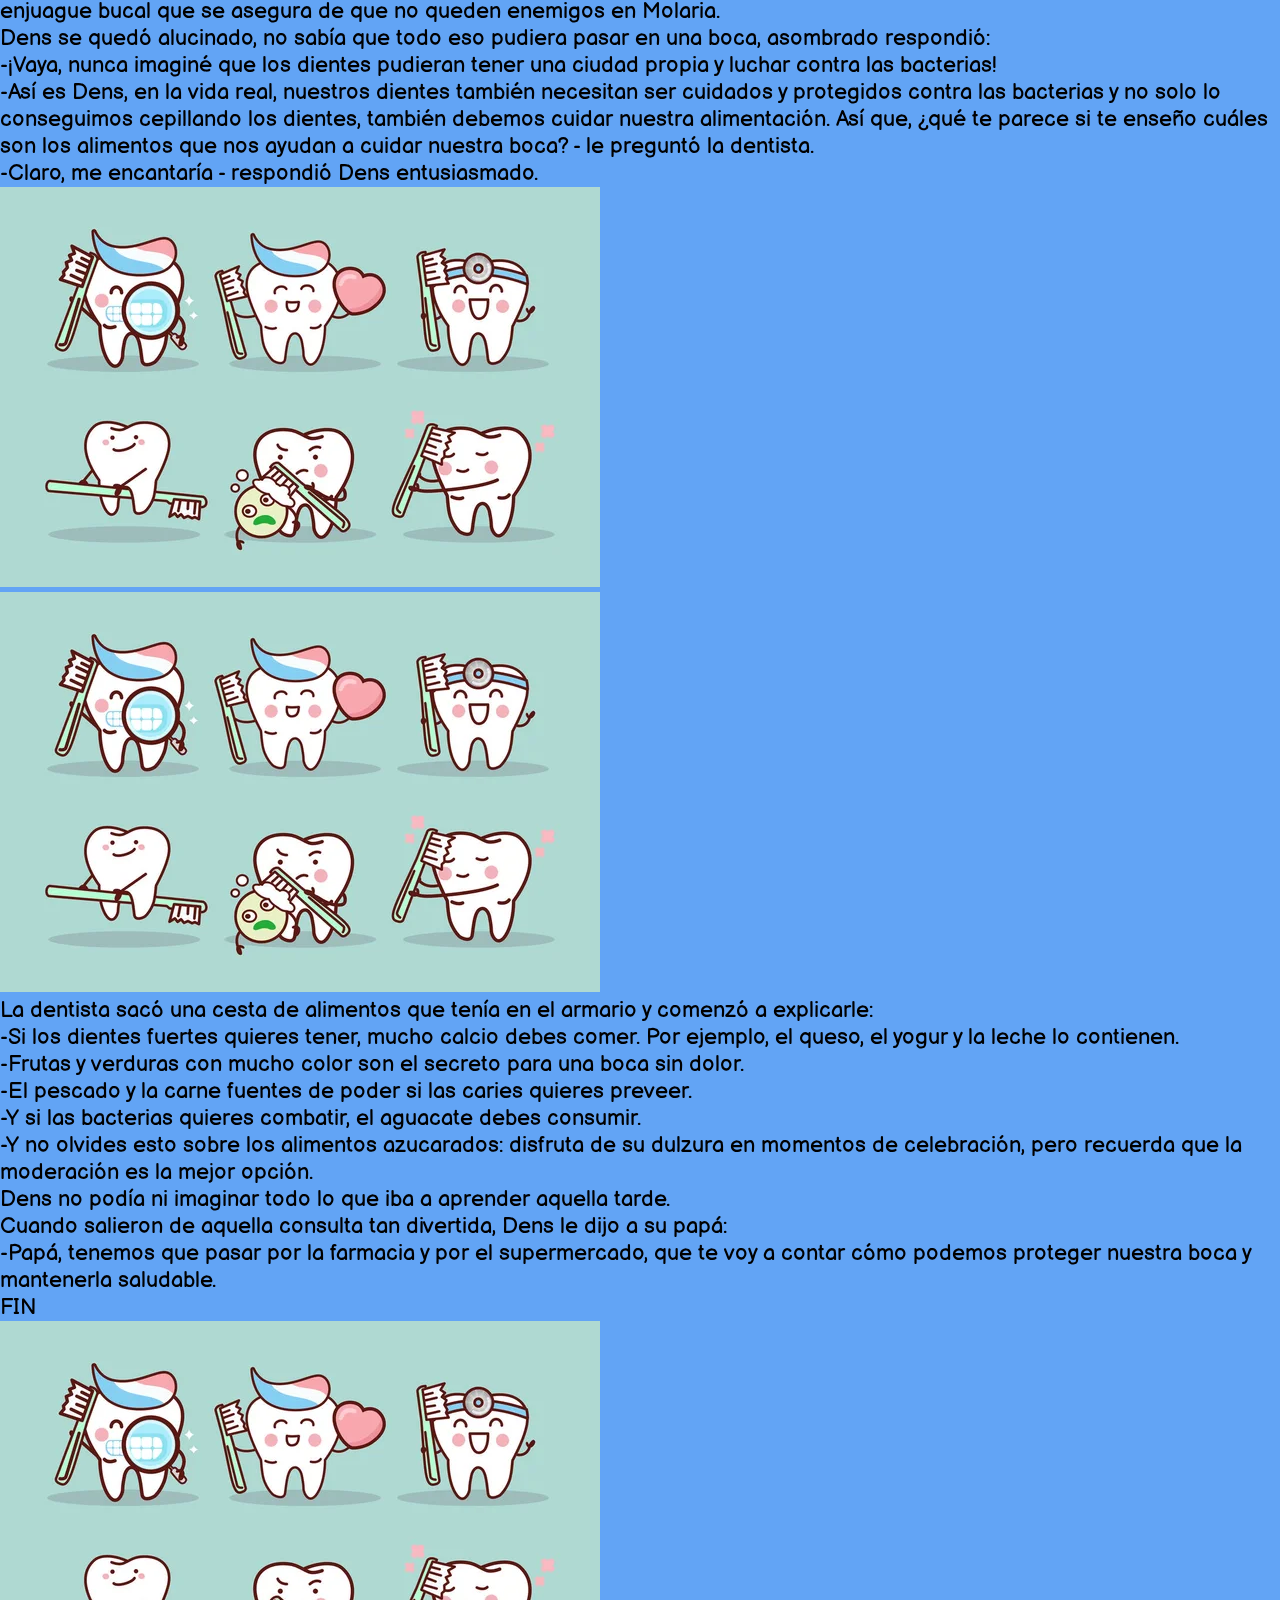
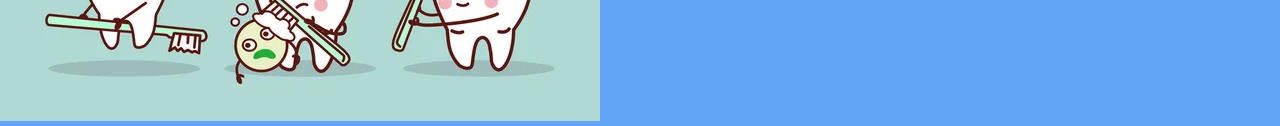
==== commit 1bbc1518: "Resolucion conflicto" ====
--- a/molaria/cuento.html
+++ b/molaria/cuento.html
@@ -77,7 +77,7 @@
 
                 <div class="carousel-item align-self-center card active shadow-sm" >
                     <div class="row justify-content-center text-center">
-                        <div class="col-8">
+                        <div class="col-md-8 d-flex justify-content-center align-items-center">
                             <video class="video_cuento" src="media/video/Escena1_1_Bucle.mp4" autoplay loop></video>
                         </div>
 
@@ -96,19 +96,20 @@
                 </div>
             
             <!--inicio del cuento-->
+
             <!--pagina 1-->
             
                 <div class="carousel-item card align-self-center  shadow-sm ">
                     <div class="row g-0 justify-content-center text-center">
                         <div class="col-lg-4 d-flex justify-content-center align-items-center">
-                            <img src="media/img/informacion/informacion-portada.jpg" class="img-fluid rounded-start" alt="...">
+                            <video src="media/video/Escena1_3_Lineal.mp4" autoplay controls></video>                        
                         </div>
                         <div class="col-lg-6 align-self-center">
                             <div class="card-body text-start ">
-                                <p class="cuento-parrafo-1">Hace un tiempo, cuando Dens solo tenía 5 años, su madre decidió llevarlo al dentista a hacerse su primera revisión.</p>
+                                <p class="cuento-parrafo-1">Hace un tiempo, cuando Dens solo tenía 5 años, su padre decidió llevarlo al dentista a hacerse su primera revisión.</p>
                                 <p class="cuento-parrafo-2">Mientras estaban en la sala de espera, Dens le dijo a su papá:</p>
                                 <p class="cuento-parrafo-3">-Papá, tengo miedo, no quiero entrar.</p>
-                                <p class="cuento-parrafo-4">-Tranquilo, no va a pasar nada malo- le tranquilizó ella.</p>
+                                <p class="cuento-parrafo-4">-Tranquilo, no va a pasar nada malo- le tranquilizó el.</p>
                                 <p class="cuento-parrafo-5">-Dens, puedes pasar, es tu turno - le dijo la dentista mientras se asomaba por una puerta.</p>
                             </div>
                         </div>
@@ -340,4 +341,4 @@
   <script src="https://code.jquery.com/jquery-3.7.1.min.js"></script>
   <script src="javascript/funcionalidad.js"></script>
 </body>
-</html>+</html>
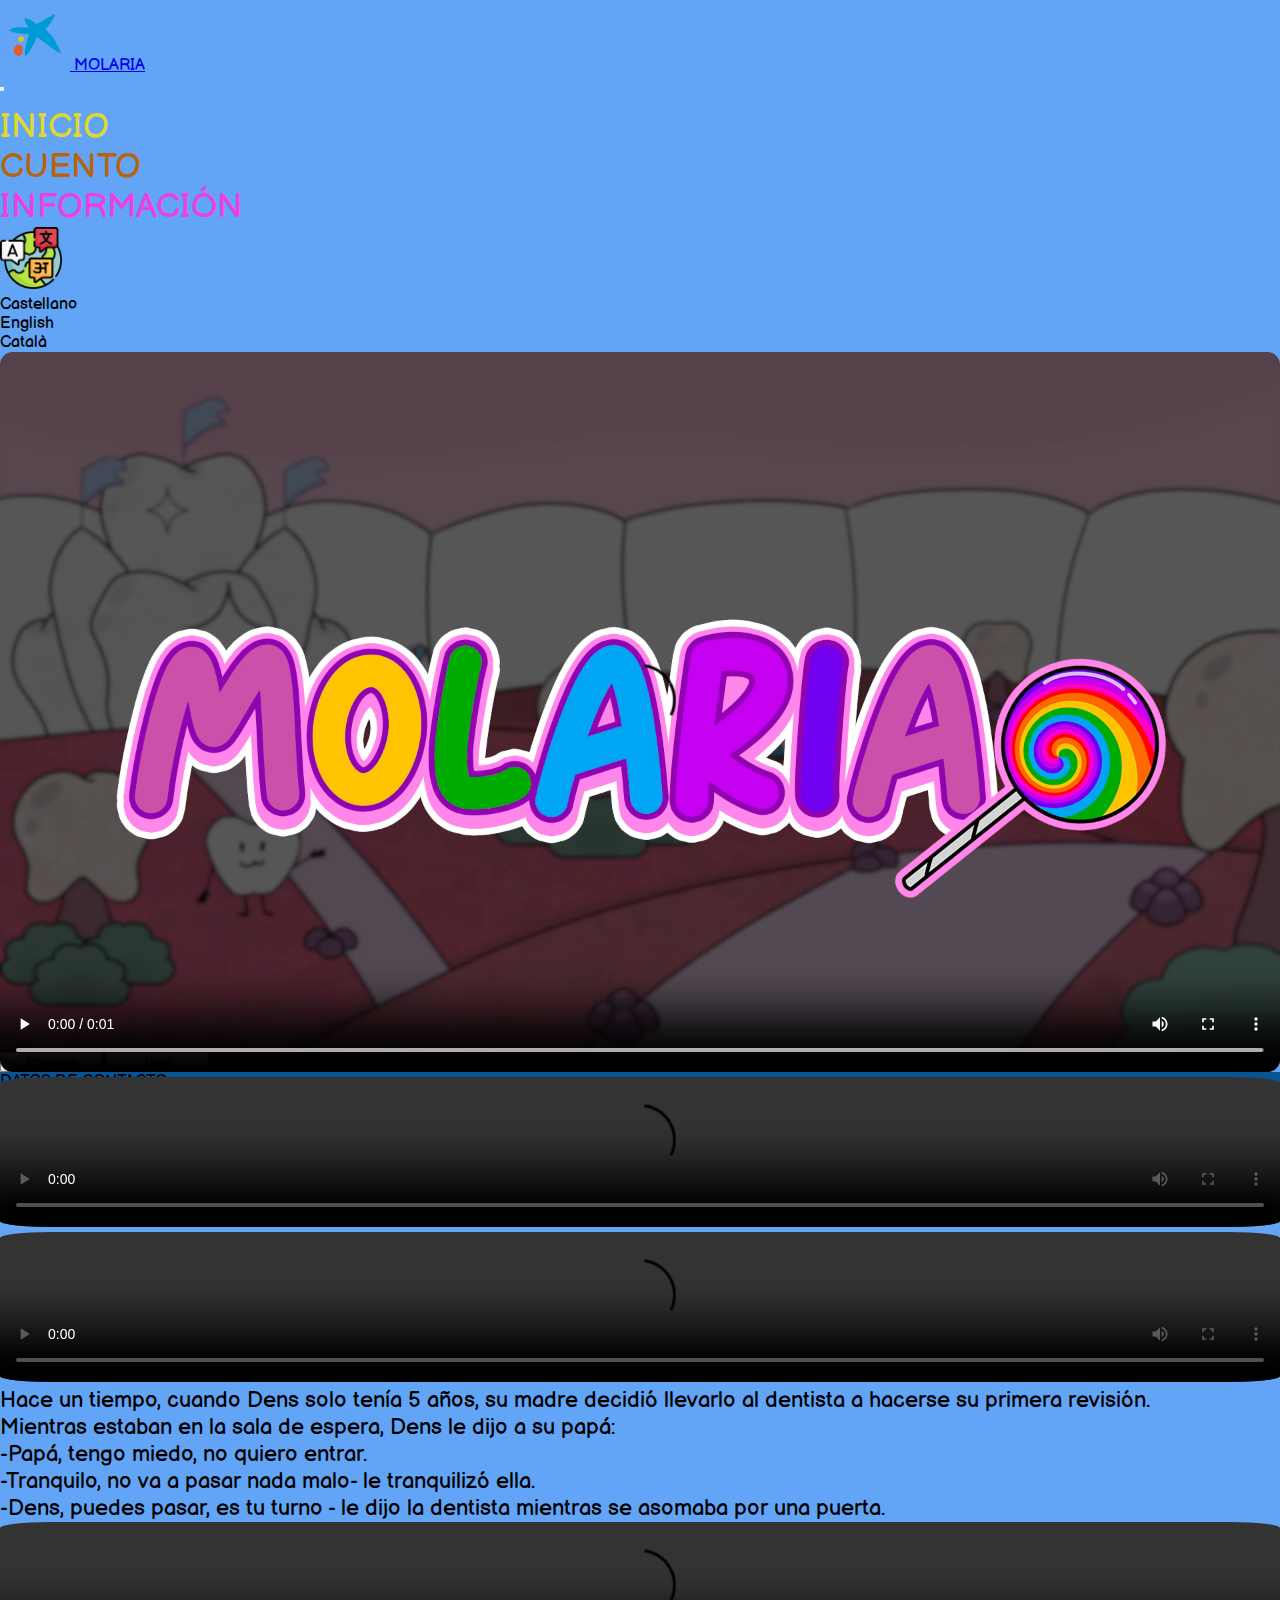
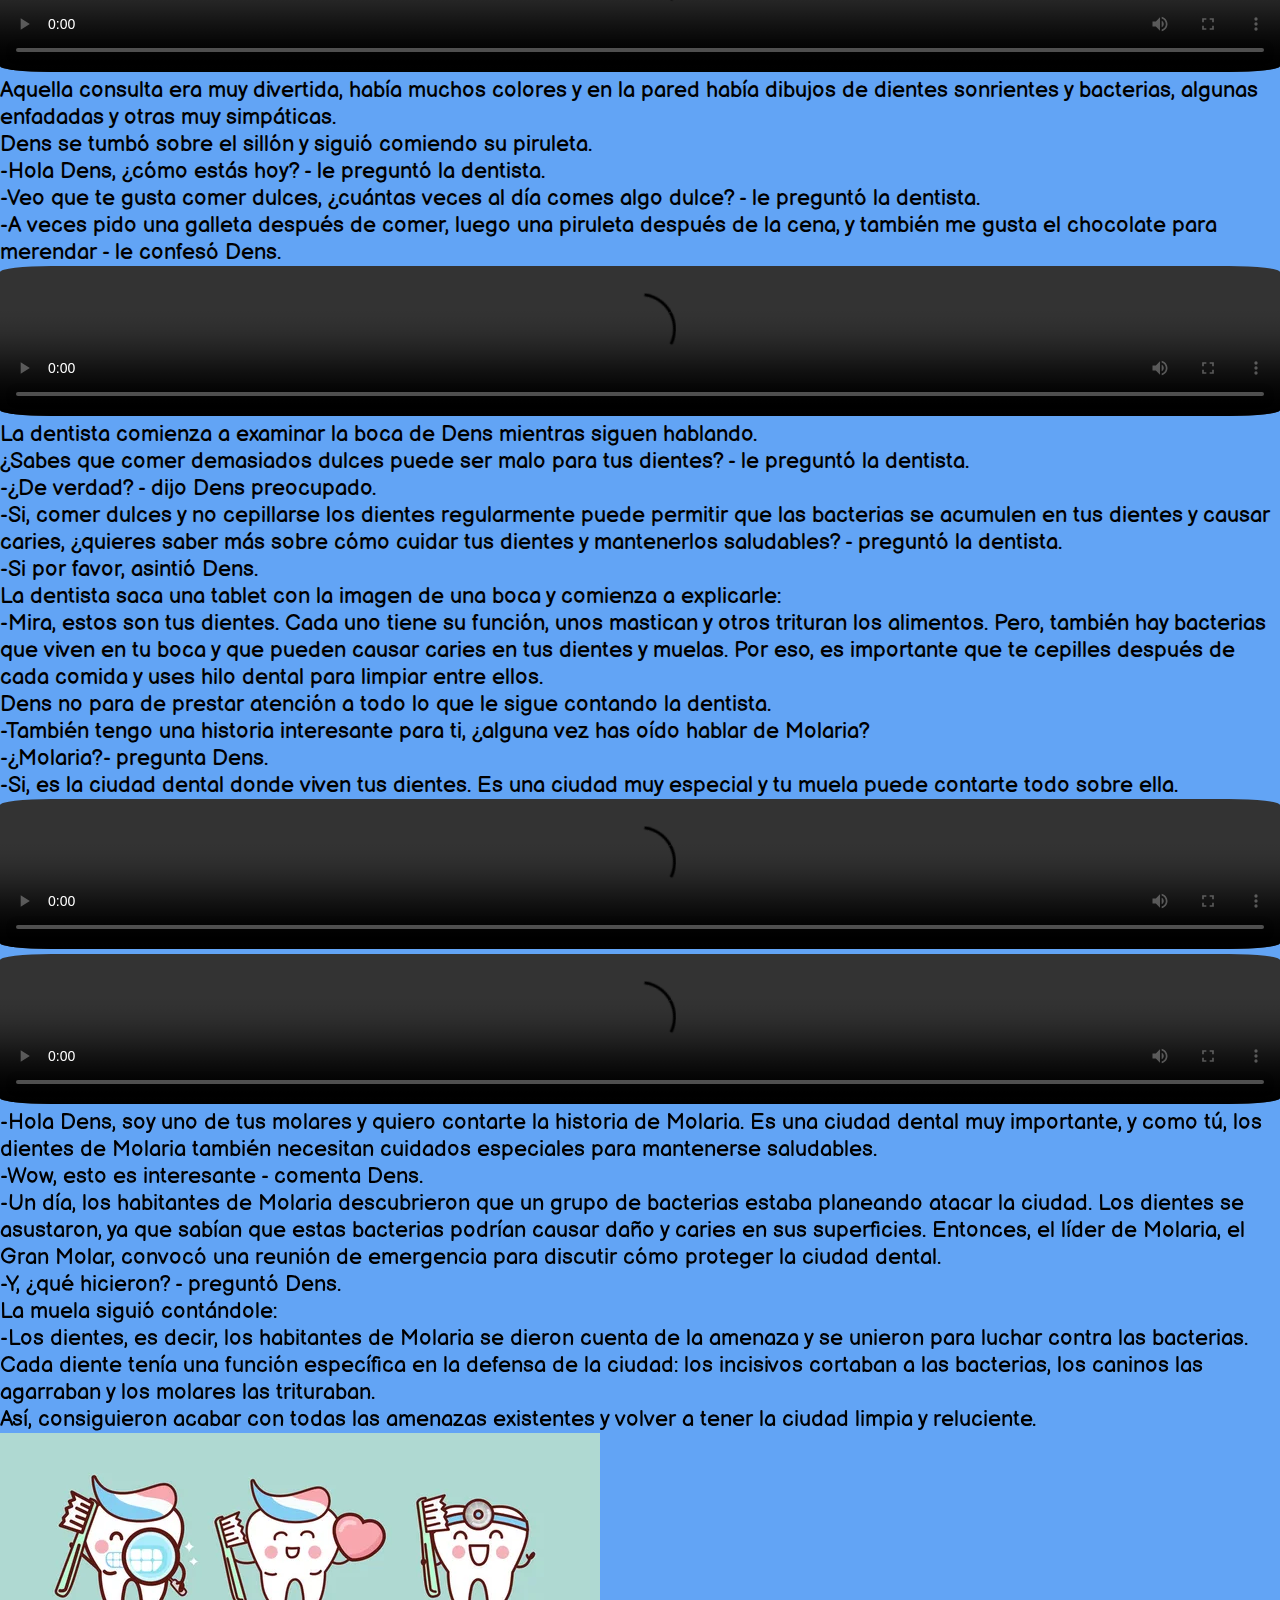
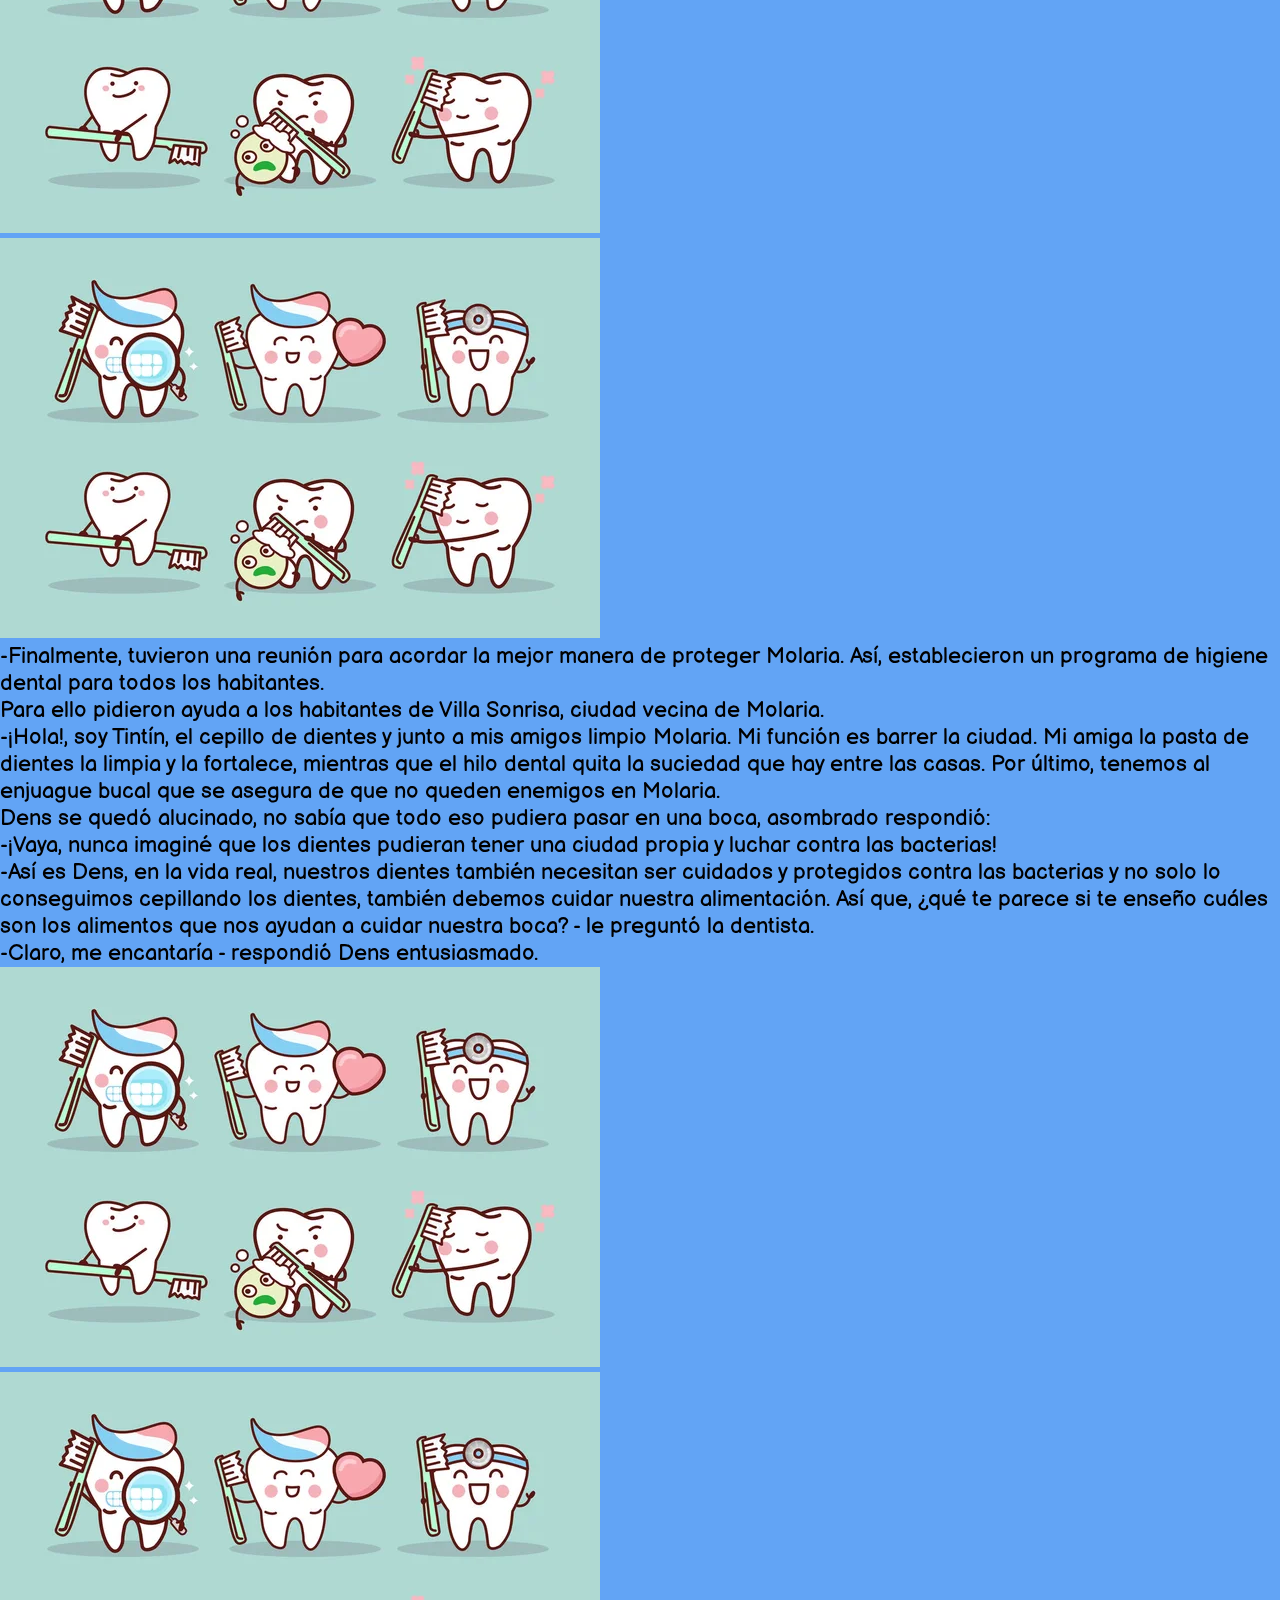
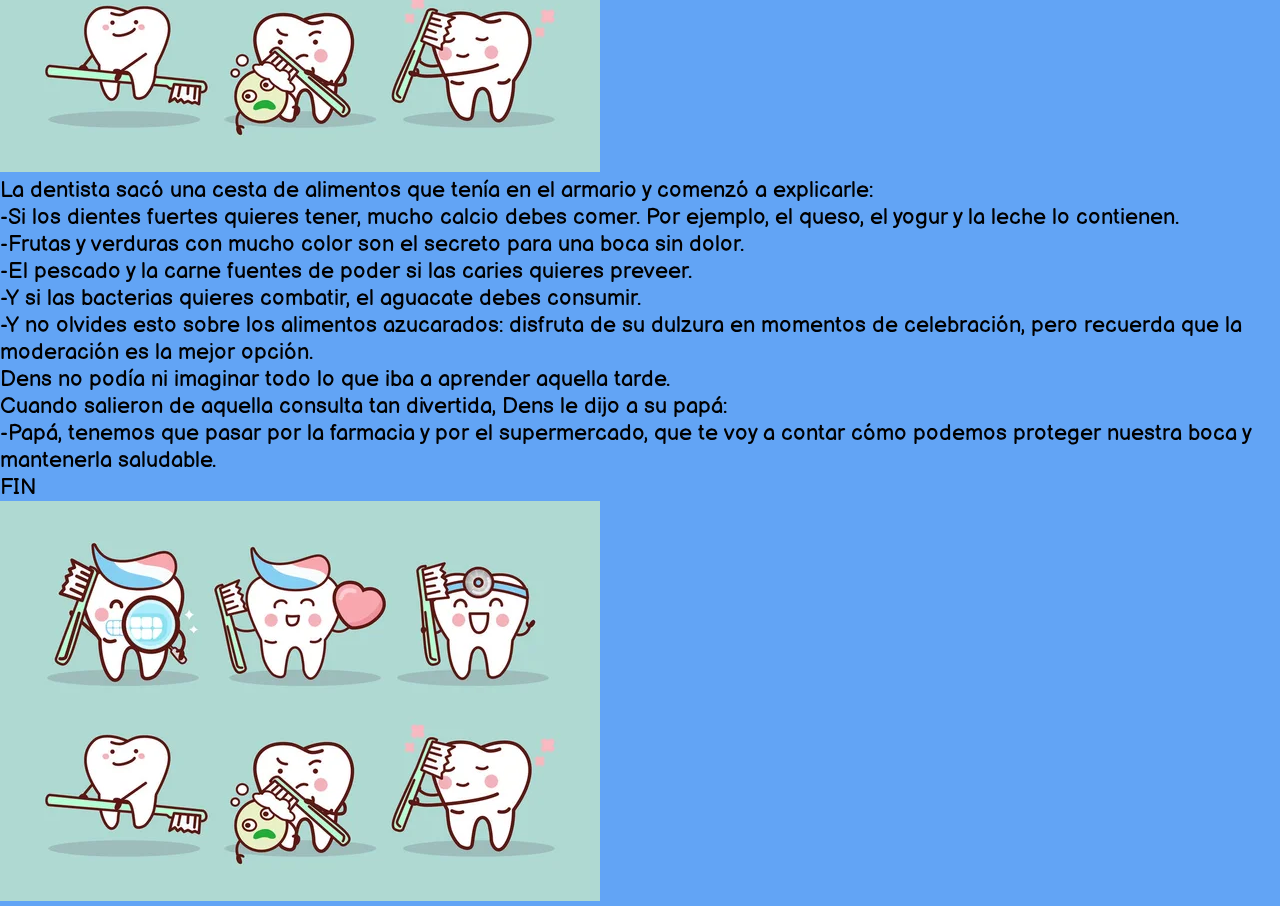
==== commit b65b1013: "Merge pull request #1 from LyulinCeacfp/patch-1" ====
--- a/molaria/cuento.html
+++ b/molaria/cuento.html
@@ -78,7 +78,7 @@
                 <div class="carousel-item align-self-center card active shadow-sm" >
                     <div class="row justify-content-center text-center">
                         <div class="col-md-8 d-flex justify-content-center align-items-center">
-                            <video class="video_cuento" src="media/video/Escena1_1_Bucle.mp4" autoplay loop></video>
+                            <video class="video_cuento" src="media/video/Escena1_1_Bucle.mp4" autoplay controls loop></video>
                         </div>
 
                     </div>
@@ -88,8 +88,9 @@
             
                 <div class="carousel-item card align-self-center  shadow-sm">
                     <div class="row g-0 justify-content-center text-center">
+                       
                         <div class="col-md-8 d-flex justify-content-center align-items-center">
-                            <img src="media/img/cuento/portada/Diapositiva2.JPG" class="img-fluid rounded-start" alt="...">
+                            <video src="media/video/Escena1_2_Lineal.mp4" alt="" controls>
                         </div>
 
                     </div>
@@ -102,7 +103,7 @@
                 <div class="carousel-item card align-self-center  shadow-sm ">
                     <div class="row g-0 justify-content-center text-center">
                         <div class="col-lg-4 d-flex justify-content-center align-items-center">
-                            <video src="media/video/Escena1_3_Lineal.mp4" autoplay controls></video>                        
+                            <video src="media/video/Escena1_3_Lineal.mp4" controls></video>                        
                         </div>
                         <div class="col-lg-6 align-self-center">
                             <div class="card-body text-start ">
@@ -119,7 +120,9 @@
             
                 <div class="carousel-item card align-self-center  shadow-sm">
                     <div class="row g-0 justify-content-center text-center">
-                        
+                        <div class="col-lg-4 d-flex justify-content-center align-items-center">
+                            <video src="media/video/Escena1_4_Bucle.mp4" controls loop></video>                        
+                        </div>
                         <div class="col-lg-6 align-self-center">
                             <div class="card-body text-start">
                                 <p class="cuento-parrafo-6">Aquella consulta era muy divertida, había muchos colores y en la pared había dibujos de dientes sonrientes y bacterias, algunas enfadadas y otras muy simpáticas.</p>
@@ -128,9 +131,6 @@
                                 <p class="cuento-parrafo-9">-Veo que te gusta comer dulces, ¿cuántas veces al día comes algo dulce? - le preguntó la dentista.</p>
                                 <p class="cuento-parrafo-10">-A veces pido una galleta después de comer, luego una piruleta después de la cena, y también me gusta el chocolate para merendar - le confesó Dens.</p>
                             </div>
-                        </div>
-                        <div class="col-lg-4 d-flex justify-content-center align-items-center">
-                            <img src="media/img/informacion/informacion-portada.jpg" class="img-fluid rounded-start" alt="...">
                         </div>
                     </div>
                 </div>
